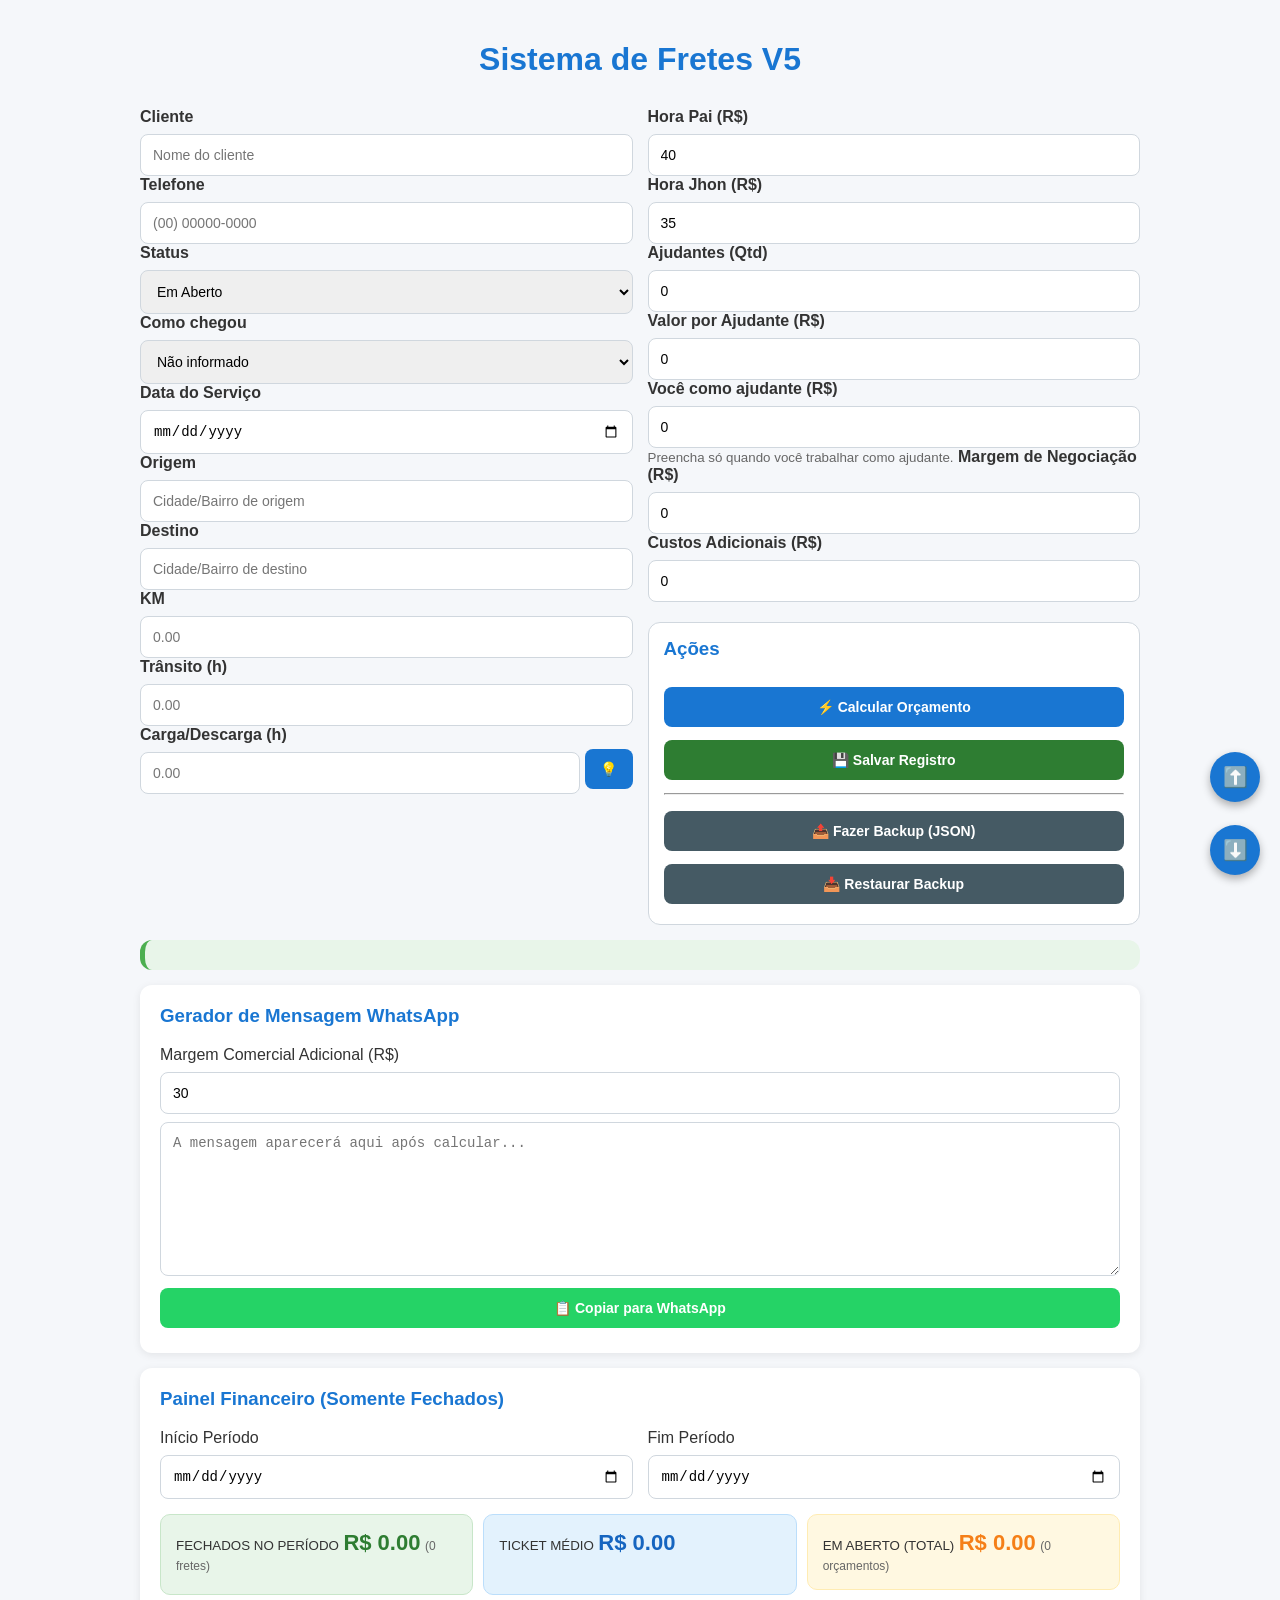
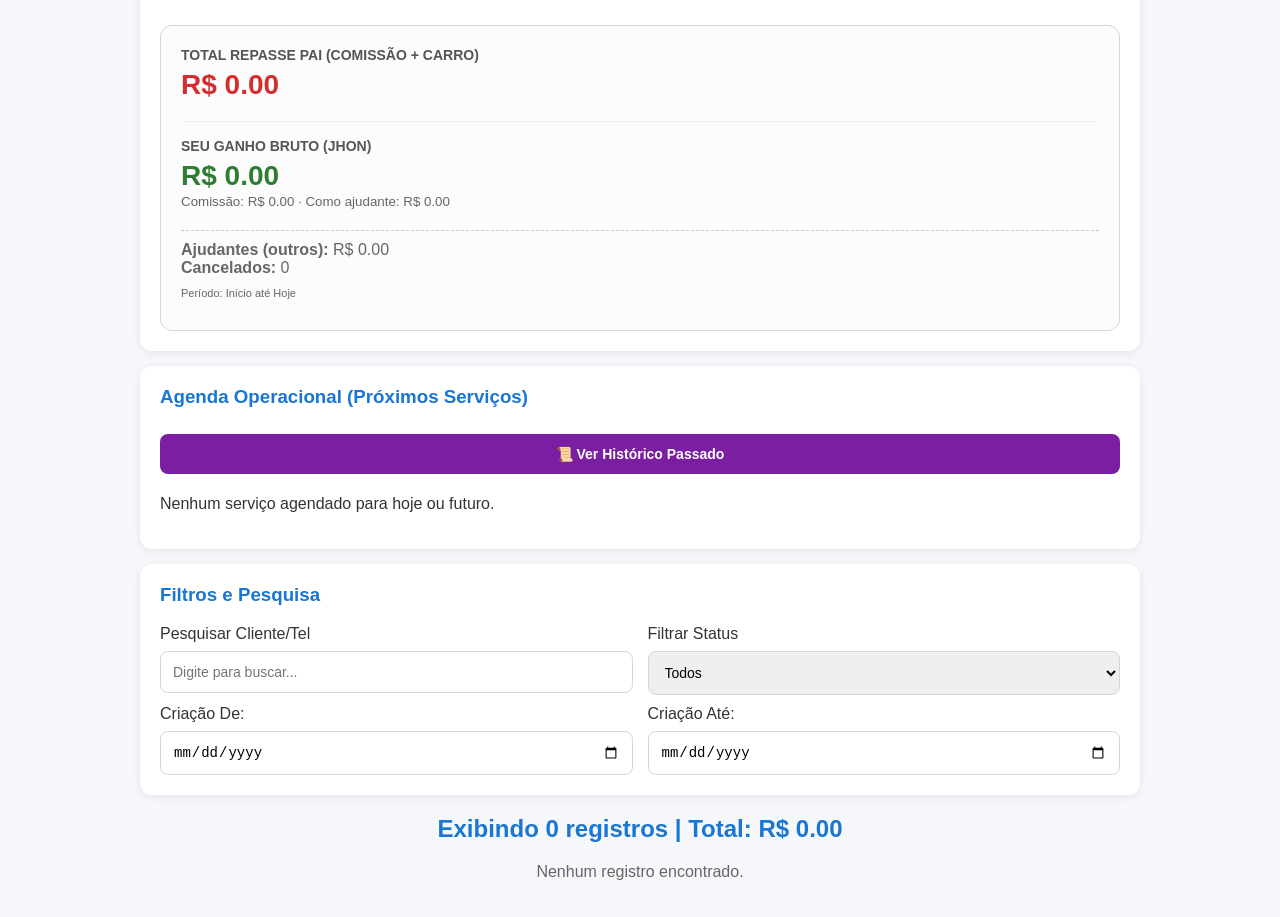
==== sistema.html @ 343722e4 "Sistema de fretes V5" ====
<!doctype html>
<html lang="pt-BR">
  <head>
    <meta charset="UTF-8" />
    <meta name="viewport" content="width=device-width, initial-scale=1.0" />
    <title>Sistema de Fretes V5</title>

    <style>
      body {
        font-family: Arial, sans-serif;
        max-width: 1000px;
        margin: auto;
        padding: 20px;
        background: #f5f7fa;
        color: #333;
      }
      input,
      select,
      button,
      textarea {
        width: 100%;
        padding: 12px;
        margin-top: 8px;
        box-sizing: border-box;
        border-radius: 8px;
        border: 1px solid #d0d7de;
        font-size: 14px;
      }
      .card {
        background: white;
        padding: 15px;
        border-radius: 12px;
        margin: 10px 0;
        box-shadow: 0 2px 6px rgba(0, 0, 0, 0.08);
      }
      .grid {
        display: grid;
        grid-template-columns: 1fr 1fr;
        gap: 15px;
      }
      .painel {
        background: white;
        padding: 20px;
        border-radius: 12px;
        margin: 15px 0;
        box-shadow: 0 2px 8px rgba(0, 0, 0, 0.08);
      }

      /* Ajuste para o Painel em Grid/Flex para ser responsivo */
      .painel-grid {
        display: flex;
        flex-wrap: wrap;
        gap: 10px;
      }
      .painel-item {
        flex: 1 1 200px;
        padding: 15px;
        border-radius: 10px;
        min-width: 150px;
      }

      button {
        background: #1976d2;
        color: white;
        border: none;
        font-weight: bold;
        cursor: pointer;
        transition: 0.2s;
        margin-bottom: 5px;
      }

      button:hover {
        background: #1565c0;
        transform: translateY(-1px);
      }

      h1 {
        text-align: center;
        color: #1976d2;
        margin-bottom: 30px;
      }

      h3 {
        margin-top: 0;
        color: #1976d2;
      }

      #resultado {
        background: #e8f5e9;
        padding: 15px;
        border-radius: 12px;
        margin-top: 15px;
        border-left: 5px solid #4caf50;
      }

      .btn-excluir {
        background: #d32f2f;
      }
      .btn-excluir:hover {
        background: #b71c1c;
      }

      @media (max-width: 700px) {
        .grid {
          grid-template-columns: 1fr;
        }
        body {
          padding: 10px;
        }
        .painel-item {
          flex: 1 1 100%;
        }
      }

      /* Remover setas de campos numéricos */
      input::-webkit-outer-spin-button,
      input::-webkit-inner-spin-button {
        -webkit-appearance: none;
        appearance: none; /* Adicione esta linha */
        margin: 0;
      }
      input[type='number'] {
        -moz-appearance: textfield;
        appearance: textfield; /* Adicione esta linha também */
      }

      /* Container dos Botões Flutuantes */
      .nav-flutuante {
        position: fixed;
        bottom: 20px;
        right: 20px;
        display: flex;
        flex-direction: column;
        gap: 10px;
        z-index: 1000;
      }
      .btn-nav {
        width: 50px;
        height: 50px;
        background-color: #1976d2;
        color: white;
        border-radius: 50%;
        display: flex;
        align-items: center;
        justify-content: center;
        box-shadow: 0 4px 8px rgba(0, 0, 0, 0.3);
        cursor: pointer;
        border: none;
        font-size: 20px;
      }
      .btn-nav:hover {
        background-color: #1565c0;
      }

      .assistente-carga {
        background: #fff3e0;
        padding: 15px;
        border-radius: 12px;
        margin-top: 10px;
        border: 1px solid #ffe0b2;
        display: none; /* Começa escondido */
      }
      .item-selecionado {
        display: flex;
        justify-content: space-between;
        background: white;
        padding: 5px 10px;
        border-radius: 5px;
        margin-bottom: 5px;
        font-size: 13px;
      }
    </style>
  </head>

  <body>
    <h1>Sistema de Fretes V5</h1>

    <div class="grid">
      <div>
        <label><b>Cliente</b></label>
        <input id="cliente" placeholder="Nome do cliente" />

        <label><b>Telefone</b></label>
        <input id="telefone" placeholder="(00) 00000-0000" />

        <label><b>Status</b></label>
        <select id="status">
          <option value="Em Aberto">Em Aberto</option>
          <option value="Fechado">Fechado</option>
          <option value="Perdido">Perdido</option>
          <option value="Cancelado">Cancelado</option>
          <option value="Compromisso">Compromisso (agenda, sem valor)</option>
        </select>

        <label><b>Como chegou</b></label>
        <select id="canal">
          <option value="">Não informado</option>
          <option value="Google">Google</option>
          <option value="WhatsApp">WhatsApp</option>
          <option value="Indicação">Indicação</option>
          <option value="Cliente antigo">Cliente antigo</option>
          <option value="Outro">Outro</option>
        </select>

        <label><b>Data do Serviço</b></label>
        <input type="date" id="dataServico" />

        <label><b>Origem</b></label>
        <input id="origem" placeholder="Cidade/Bairro de origem" />

        <label><b>Destino</b></label>
        <input id="destino" placeholder="Cidade/Bairro de destino" />

        <label><b>KM</b></label>
        <input type="number" id="km" step="0.01" placeholder="0.00" />

        <label><b>Trânsito (h)</b></label>
        <input type="number" id="transito" step="0.01" placeholder="0.00" />

        <label><b>Carga/Descarga (h)</b></label>
        <div style="display: flex; gap: 5px">
          <input type="number" id="carga" step="0.01" placeholder="0.00" />
          <button
            onclick="toggleAssistente()"
            style="width: 50px; margin-top: 5px"
            title="Assistente de Carga"
          >
            💡
          </button>
        </div>

        <div id="areaAssistente" class="assistente-carga">
          <small><b>Assistente de Carga</b></small>

          <select id="selItem" onchange="adicionarItemAssistente()">
            <option value="">+ Adicionar Item...</option>
          </select>

          <div style="margin-top: 5px">
            <button
              onclick="abrirCadastroItem()"
              style="
                font-size: 11px;
                background: #666;
                padding: 6px;
                width: auto;
              "
            >
              ➕ Cadastrar Novo Item
            </button>
          </div>

          <!-- FORMULÁRIO COM DICAS (PLACEHOLDERS) -->
          <div
            id="formNovoItem"
            style="
              display: none;
              margin-top: 10px;
              border: 1px dashed #666;
              padding: 10px;
              background: #fff;
            "
          >
            <input
              id="novoNome"
              placeholder="Ex: Geladeira, Cama..."
              style="font-size: 12px; height: 30px; margin-bottom: 5px"
            />
            <input
              id="novoTempo"
              type="number"
              placeholder="Minutos p/ carregar"
              style="font-size: 12px; height: 30px; margin-bottom: 5px"
            />

            <label><small>Logística de Viagem:</small></label>
            <select
              id="novoTipo"
              style="font-size: 12px; height: 30px; margin-bottom: 5px"
            >
              <option value="1">1 Viagem por Item (Itens Grandes)</option>
              <option value="2">2 Itens por Viagem (Ex: Caixas)</option>
              <option value="4">4 Itens por Viagem (Ex: Sacolas)</option>
            </select>
            <button
              onclick="salvarNovoItem()"
              style="background: #2e7d32; margin-top: 5px; padding: 5px"
            >
              💾 Salvar Item
            </button>
          </div>

          <div id="listaItensAssistente" style="margin: 10px 0"></div>

          <!-- CONFIGURAÇÃO DE ESCADA (COM SUPORTE A 1.5, 2.5, ETC) -->
          <div
            style="
              display: flex;
              gap: 10px;
              margin-top: 10px;
              border-top: 1px solid #ffe0b2;
              padding-top: 10px;
            "
          >
            <div style="flex: 1">
              <label><small>Lances</small></label>
              <input
                type="number"
                id="lancesEscada"
                value="0"
                oninput="calcularTempoAssistente()"
              />
            </div>
            <div style="flex: 1">
              <label><small>Min/Lance</small></label>
              <input
                type="number"
                id="minutosPorLance"
                step="0.1"
                value="1.7"
                oninput="calcularTempoAssistente()"
              />
            </div>
          </div>

          <div
            style="
              margin-top: 10px;
              font-weight: bold;
              font-size: 14px;
              color: #e65100;
            "
          >
            Total Estimado: <span id="tempoEstimadoAssistente">0</span> min
          </div>
        </div>
      </div>

      <div>
        <label><b>Hora Pai (R$)</b></label>
        <input type="number" id="horaPai" value="40" />

        <label><b>Hora Jhon (R$)</b></label>
        <input type="number" id="horaJhon" value="35" />

        <label><b>Ajudantes (Qtd)</b></label>
        <input type="number" id="ajudantes" value="0" />

        <label><b>Valor por Ajudante (R$)</b></label>
        <input type="number" id="valorAjudante" value="0" />

        <label><b>Você como ajudante (R$)</b></label>
        <input
          type="number"
          id="ajudanteJhon"
          value="0"
          placeholder="Quanto do valor de ajudantes fica com você"
        />
        <small style="color: #666"
          >Preencha só quando você trabalhar como ajudante.</small
        >

        <label><b>Margem de Negociação (R$)</b></label>
        <input type="number" id="margem" value="0" />

        <label><b>Custos Adicionais (R$)</b></label>
        <input type="number" id="custosAdicionais" value="0" />

        <div
          style="
            margin-top: 20px;
            padding: 15px;
            background: #fff;
            border-radius: 12px;
            border: 1px solid #d0d7de;
          "
        >
          <h3>Ações</h3>
          <button onclick="calcular()">⚡ Calcular Orçamento</button>
          <button onclick="salvar()" style="background: #2e7d32">
            💾 Salvar Registro
          </button>
          <hr />
          <button onclick="exportarBackup()" style="background: #455a64">
            📤 Fazer Backup (JSON)
          </button>
          <button
            onclick="document.getElementById('arquivoBackup').click()"
            style="background: #455a64"
          >
            📥 Restaurar Backup
          </button>
          <input
            type="file"
            id="arquivoBackup"
            accept=".json"
            onchange="restaurarBackup(event)"
            style="display: none"
          />
        </div>
      </div>
    </div>

    <div id="resultado"></div>

    <div class="painel">
      <h3>Gerador de Mensagem WhatsApp</h3>
      <label>Margem Comercial Adicional (R$)</label>
      <input type="number" id="margemMensagem" value="30" />

      <textarea
        id="mensagemWhatsapp"
        rows="8"
        placeholder="A mensagem aparecerá aqui após calcular..."
      ></textarea>
      <button onclick="copiarMensagem()" style="background: #25d366">
        📋 Copiar para WhatsApp
      </button>
    </div>

    <div class="painel">
      <h3>Painel Financeiro (Somente Fechados)</h3>
      <div class="grid" style="margin-bottom: 15px">
        <div>
          <label>Início Período</label>
          <input type="date" id="dataFinInicial" onchange="listar()" />
        </div>
        <div>
          <label>Fim Período</label>
          <input type="date" id="dataFinFinal" onchange="listar()" />
        </div>
      </div>
      <div id="painel"></div>
    </div>

    <div class="painel">
      <h3>Agenda Operacional (Próximos Serviços)</h3>
      <div style="display: flex; gap: 10px; margin-bottom: 10px">
        <button onclick="mostrarHistorico()" style="background: #7b1fa2">
          📜 Ver Histórico Passado
        </button>
        <button
          id="btnVoltarAgenda"
          onclick="listar()"
          style="display: none; background: #1976d2"
        >
          ⬅ Voltar para Agenda
        </button>
      </div>
      <div id="agenda"></div>
    </div>

    <div class="painel">
      <h3>Filtros e Pesquisa</h3>
      <div class="grid">
        <div>
          <label>Pesquisar Cliente/Tel</label>
          <input
            id="pesquisa"
            onkeyup="listar()"
            placeholder="Digite para buscar..."
          />
        </div>
        <div>
          <label>Filtrar Status</label>
          <select id="filtro" onchange="listar()">
            <option value="Todos">Todos</option>
            <option value="Em Aberto">Em Aberto</option>
            <option value="Fechado">Fechado</option>
            <option value="Perdido">Perdido</option>
            <option value="Cancelado">Cancelado</option>
            <option value="Compromisso">Compromisso</option>
          </select>
        </div>
      </div>
      <div class="grid" style="margin-top: 10px">
        <div>
          <label>Criação De:</label>
          <input type="date" id="dataInicial" onchange="listar()" />
        </div>
        <div>
          <label>Criação Até:</label>
          <input type="date" id="dataFinal" onchange="listar()" />
        </div>
      </div>
    </div>

    <h2 id="totalFiltrado" style="text-align: center; color: #1976d2">
      Total: R$ 0,00
    </h2>

    <div id="lista"></div>

    <script>
      let editando = null;
      let ultimo = {};

      const el = (id) => document.getElementById(id);

      // ===== ID FIXO E LEITURA DA LISTA =====
      // Cada registro ganha um código único que nunca muda.
      // Editar e excluir passam a usar esse código, e não a posição na lista.
      let contadorId = 0;
      function novoId() {
        contadorId++;
        return (
          'F' +
          Date.now().toString(36) +
          contadorId.toString(36) +
          Math.random().toString(36).slice(2, 5)
        );
      }

      function lerLista() {
        let lista = JSON.parse(localStorage.getItem('orcamentosV3') || '[]');
        let mudou = false;
        lista.forEach((o) => {
          if (!o.id) {
            o.id = novoId();
            mudou = true;
          }
        });
        if (mudou) localStorage.setItem('orcamentosV3', JSON.stringify(lista));
        return lista;
      }

      function num(v) {
        return parseFloat(v) || 0;
      }

      const CORES_STATUS = {
        Fechado: '#4caf50',
        Perdido: '#f44336',
        Cancelado: '#757575',
        Compromisso: '#7b1fa2',
        'Em Aberto': '#1976d2',
      };

      // ===== CÁLCULO =====
      function calcular() {
        let km = parseFloat(el('km').value) || 0;
        let trans = parseFloat(el('transito').value) || 0;
        let carg = parseFloat(el('carga').value) || 0;

        let pai = parseFloat(el('horaPai').value) || 0;
        let jhon = parseFloat(el('horaJhon').value) || 0;

        let aj = parseInt(el('ajudantes').value) || 0;
        let vAj = parseFloat(el('valorAjudante').value) || 0;

        let margemV = parseFloat(el('margem').value) || 0;

        let custosExtras = parseFloat(el('custosAdicionais').value) || 0;

        let tempoReal = trans + carg;
        let horaTotal = pai + jhon;
        let tempoMargem = horaTotal ? margemV / horaTotal : 0;
        let tempoOrc = tempoReal + tempoMargem;

        let custoCarro = km * 1.77;
        let partePai = tempoOrc * pai;
        let parteJhon = tempoOrc * jhon;
        let custoAjud = aj * vAj;

        let valor =
          custoCarro + partePai + parteJhon + custoAjud + custosExtras;

        ultimo = {
          valor,
          partePai,
          parteJhon,
          custoCarro,
          custoAjud,
          origem: el('origem').value,
          destino: el('destino').value,
          cliente: el('cliente').value,
          codigo: `${km.toFixed(0)}-${tempoOrc.toFixed(2)}`,
        };

        el('resultado').innerHTML = `
          <h3>Orçamento Gerado: ${ultimo.codigo}</h3>
          <p>Valor Final Sugerido: <b>R$ ${valor.toFixed(2)}</b></p>
          <div style="font-size: 0.9em; color: #666;">
            <span>Pai: R$ ${partePai.toFixed(2)}</span> | 
            <span>Jhon: R$ ${parteJhon.toFixed(2)}</span> | 
            <span>Ajudantes: R$ ${custoAjud.toFixed(2)}</span>
          </div>
        `;

        let margemMsg = parseFloat(el('margemMensagem').value) || 0;
        let valorCheio = valor + margemMsg;

        el('mensagemWhatsapp').value =
          `${ultimo.cliente}, agradeço pelo contato! 😊\n\n` +
          `📍 ${ultimo.origem || 'Origem'} → ${ultimo.destino || 'Destino'}\n\n` +
          `Orçamento: ${ultimo.codigo}\n\n` +
          `💰 O frete fica em R$ ${valorCheio.toFixed(2)}\n\n` +
          `*Consigo fazer por R$ ${valor.toFixed(2)} pra fecharmos hoje* 🤝\n\n` +
          `👉 Apenas transporte, sem carga e descarga.\n\n` +
          `Formas de pagamento:\n` +
          `PIX, crédito à vista ou parcelado por aproximação.(+ taxas)`;
      }

      // ===== SALVAR =====
      function salvar() {
        if (!el('cliente').value) {
          alert('Por favor, preencha pelo menos o nome do cliente.');
          return;
        }

        calcular();

        let lista = lerLista();
        let posicao =
          editando !== null ? lista.findIndex((o) => o.id === editando) : -1;

        let obj = {
          id: posicao >= 0 ? editando : novoId(),
          cliente: el('cliente').value || '',
          telefone: el('telefone').value || '',
          status: el('status').value || 'Em Aberto',
          canal: el('canal').value || '',
          origem: el('origem').value || '',
          destino: el('destino').value || '',
          dataServico: el('dataServico').value || '',
          dataCriacao:
            posicao >= 0
              ? lista[posicao].dataCriacao
              : new Date().toLocaleDateString('pt-BR'),
          ajudanteJhon: el('ajudanteJhon').value || '0',
          km: el('km').value,
          transito: el('transito').value,
          carga: el('carga').value,
          horaPai: el('horaPai').value,
          horaJhon: el('horaJhon').value,
          ajudantes: el('ajudantes').value,
          valorAjudante: el('valorAjudante').value,
          margem: el('margem').value,
          custosAdicionais: el('custosAdicionais').value,
          ...ultimo,
        };

        if (posicao >= 0) {
          lista[posicao] = obj;
        } else {
          lista.push(obj);
        }
        editando = null;

        localStorage.setItem('orcamentosV3', JSON.stringify(lista));
        listar();
        alert('Registro salvo com sucesso!');

        // Limpar campos após salvar (opcional)
        // el('cliente').value = '';
        // el('telefone').value = '';
      }

      // ===== LISTAR (ORGANIZADA EM ETAPAS) =====
      function listar() {
        let listaDados = lerLista();
        el('btnVoltarAgenda').style.display = 'none';

        // 1. Variáveis de Controle e Filtros
        let filtroStatus = el('filtro').value;
        let busca = el('pesquisa').value.toLowerCase();
        let dataIni = el('dataInicial').value;
        let dataFim = el('dataFinal').value;
        let dataFinInicial = el('dataFinInicial')?.value || '';
        let dataFinFinal = el('dataFinFinal')?.value || '';

        // 2. Acumuladores
        let htmlLista = '';
        let totalGeralFiltrado = 0;

        // Financeiro (Somente Fechados no Período)
        let fechadosTotal = 0;
        let quantidadeFretes = 0;
        let abertosTotal = 0;
        let perdidosTotal = 0;
        let comissaoPai = 0;
        let comissaoJhon = 0;
        let custoAjudantes = 0;
        let custoCarroTotal = 0;
        let ajudanteJhonTotal = 0;
        let canceladosQtd = 0;

        let servicosAgenda = [];

        // 3. Processamento Principal (Loop Único para Eficiência)
        listaDados.forEach((o, i) => {
          // Filtros da Lista Principal
          let atendeFiltro = true;
          if (filtroStatus !== 'Todos' && o.status !== filtroStatus)
            atendeFiltro = false;

          if (dataIni && o.dataCriacao) {
            let p = o.dataCriacao.split('/');
            let d = `${p[2]}-${p[1]}-${p[0]}`;
            if (d < dataIni) atendeFiltro = false;
          }
          if (dataFim && o.dataCriacao) {
            let p = o.dataCriacao.split('/');
            let d = `${p[2]}-${p[1]}-${p[0]}`;
            if (d > dataFim) atendeFiltro = false;
          }
          if (
            busca &&
            !o.cliente.toLowerCase().includes(busca) &&
            !o.telefone.toLowerCase().includes(busca)
          )
            atendeFiltro = false;

          if (atendeFiltro) {
            if (o.status !== 'Compromisso') totalGeralFiltrado += num(o.valor);
            htmlLista += `
              <div class="card">
                <div style="display:flex;justify-content:space-between;align-items:center;">
                  <div>
                    <b style="font-size:18px;">${o.cliente}</b><br>
                    <small>${o.telefone || ''}${o.canal ? ' · ' + o.canal : ''}</small>
                  </div>
                  <div style="background:${CORES_STATUS[o.status] || '#1976d2'}; color:white; padding:6px 12px; border-radius:20px; font-size:12px; font-weight:bold;">
                    ${o.status}
                  </div>
                </div>
                <hr style="border: 0; border-top: 1px solid #eee; margin: 10px 0;">
                ${o.status === 'Compromisso' ? '' : `📍 ${o.origem || '-'} <br> ➡️ ${o.destino || '-'} <br>`}
                <div style="margin-top:10px;">
                  ${o.status === 'Compromisso' ? '🗓️' : `💰 <b>R$ ${num(o.valor).toFixed(2)}</b> |`} 📅 ${o.dataServico ? o.dataServico.split('-').reverse().join('/') : o.dataCriacao}
                </div>
                <div style="display:flex; gap:10px; margin-top:15px;">
                  <button onclick="editar('${o.id}')" style="flex:1;">Editar</button>
                  <button onclick="excluirO('${o.id}')" class="btn-excluir" style="flex:1;">Excluir</button>
                </div>
              </div>
            `;
          }

          // Compromissos: só agenda, fora do financeiro
          if (o.status === 'Compromisso') {
            if (o.dataServico) servicosAgenda.push(o);
            return;
          }

          if (o.status === 'Cancelado') {
            canceladosQtd++;
            return;
          }

          // Cálculos Financeiros (Somente Fechados)
          if (o.status === 'Fechado') {
            // Para Agenda (Todos os futuros)
            if (o.dataServico) servicosAgenda.push(o);

            // Para o Painel Financeiro (Filtro de Data Específico)
            let dentroDoPeriodo = true;
            if (dataFinInicial && o.dataServico < dataFinInicial)
              dentroDoPeriodo = false;
            if (dataFinFinal && o.dataServico > dataFinFinal)
              dentroDoPeriodo = false;

            if (dentroDoPeriodo) {
              fechadosTotal += o.valor || 0;
              quantidadeFretes++;
              comissaoPai += o.partePai || 0;
              comissaoJhon += o.parteJhon || 0;
              custoAjudantes += o.custoAjud || 0;
              custoCarroTotal += o.custoCarro || 0;
              ajudanteJhonTotal += num(o.ajudanteJhon);
            }
          } else if (o.status === 'Em Aberto') {
            abertosTotal += o.valor || 0;
          } else if (o.status === 'Perdido') {
            perdidosTotal += o.valor || 0;
          }
        });

        // 4. Cálculos Extras (Ticket Médio)
        let ticketMedio =
          quantidadeFretes > 0 ? fechadosTotal / quantidadeFretes : 0;

        // 5. Montar HTML da Agenda
        servicosAgenda.sort((a, b) =>
          a.dataServico.localeCompare(b.dataServico),
        );
        let agendaHtml = '';
        let dataAtual = '';
        const hoje = new Date().toISOString().split('T')[0];

        servicosAgenda.forEach((o) => {
          if (o.dataServico < hoje) return;
          if (o.dataServico !== dataAtual) {
            dataAtual = o.dataServico;
            // Conta quantos serviços tem para esta data específica
            let qtdData = servicosAgenda.filter(
              (s) => s.dataServico === o.dataServico,
            ).length;

            agendaHtml += `<h4 style="margin-top:15px; border-bottom: 2px solid #1976d2; display: inline-block;">
              📅 ${o.dataServico.split('-').reverse().join('/')} 
              <span style="font-size:14px; font-weight:normal; color:#666;">(${qtdData} ${qtdData > 1 ? 'serviços' : 'serviço'})</span>
            </h4>`;
          }

          if (o.status === 'Compromisso') {
            agendaHtml += `
            <div class="card" style="border-left: 4px solid #7b1fa2; background:#f3e5f5;">
              🗓️ <b>${o.cliente}</b>
            </div>
          `;
          } else {
            agendaHtml += `
            <div class="card" style="border-left: 4px solid #1976d2;">
              <b>${o.cliente}</b> | ${o.origem || '-'} ➡️ ${o.destino || '-'} | <b>R$ ${num(o.valor).toFixed(2)}</b>
            </div>
          `;
          }
        });

        // 6. Renderizar na Tela
        el('lista').innerHTML =
          htmlLista ||
          '<p style="text-align:center; color:#666;">Nenhum registro encontrado.</p>';
        // Conta quantos itens estão no HTML da lista (contando as ocorrências da classe "card")
        let qtdFiltrados = (htmlLista.match(/class="card"/g) || []).length;

        el('totalFiltrado').innerHTML =
          `Exibindo ${qtdFiltrados} registros | Total: R$ ${totalGeralFiltrado.toFixed(2)}`;

        el('agenda').innerHTML =
          agendaHtml || '<p>Nenhum serviço agendado para hoje ou futuro.</p>';

        // Painel Financeiro
        el('painel').innerHTML = `
          <div class="painel-grid">
            <div class="painel-item" style="background:#e8f5e9; border: 1px solid #c8e6c9; margin-bottom: 10px; padding: 15px; border-radius: 10px;">
              <small>FECHADOS NO PERÍODO</small>  

              <b style="font-size:22px; color:#2e7d32;">R$ ${fechadosTotal.toFixed(2)}</b> 
              <span style="font-size:12px; color:#666;">(${quantidadeFretes} fretes)</span>
            </div>
            <div class="painel-item" style="background:#e3f2fd; border: 1px solid #bbdefb; margin-bottom: 10px; padding: 15px; border-radius: 10px;">
              <small>TICKET MÉDIO</small>  

              <b style="font-size:22px; color:#1565c0;">R$ ${ticketMedio.toFixed(2)}</b>
            </div>
                        <div class="painel-item" style="background:#fff8e1; border: 1px solid #ffecb3; margin-bottom: 15px; padding: 15px; border-radius: 10px;">
              <small>EM ABERTO (TOTAL)</small>  

              <b style="font-size:22px; color:#f57f17;">R$ ${abertosTotal.toFixed(2)}</b>
              <span style="font-size:12px; color:#666;">(${listaDados.filter((o) => o.status === 'Em Aberto').length} orçamentos)</span>
            </div>

          </div>
          
          <div style="margin-top:20px; padding:20px; border: 1px solid #d0d7de; border-radius: 12px; background: #fcfcfc;">
            <div style="margin-bottom: 20px;">
                <span style="color: #555; font-size: 14px; font-weight: bold; text-transform: uppercase;">Total Repasse Pai (Comissão + Carro)</span>  

                <b style="color: #d32f2f; font-size: 28px; display: block; margin-top: 5px;">R$ ${(comissaoPai + custoCarroTotal).toFixed(2)}</b>
            </div>

            <div style="margin-bottom: 20px; padding-top: 15px; border-top: 1px solid #eee;">
                <span style="color: #555; font-size: 14px; font-weight: bold; text-transform: uppercase;">Seu Ganho Bruto (Jhon)</span>

                <b style="color: #2e7d32; font-size: 28px; display: block; margin-top: 5px;">R$ ${(comissaoJhon + ajudanteJhonTotal).toFixed(2)}</b>
                <small style="color:#666;">Comissão: R$ ${comissaoJhon.toFixed(2)} · Como ajudante: R$ ${ajudanteJhonTotal.toFixed(2)}</small>
            </div>

            <div style="padding-top: 10px; border-top: 1px dashed #ccc; color: #666;">
                <b>Ajudantes (outros):</b> R$ ${(custoAjudantes - ajudanteJhonTotal).toFixed(2)}
                <br><b>Cancelados:</b> ${canceladosQtd}
                <p style="font-size:11px; margin-top:10px;">
                  Período: ${dataFinInicial || 'Início'} até ${dataFinFinal || 'Hoje'}
                </p>
            </div>
          </div>
        `;
      }

      // ===== EDITAR =====
      function editar(id) {
        let lista = lerLista();
        let o = lista.find((x) => x.id === id);
        if (!o) {
          alert('Registro não encontrado. Atualize a página.');
          return;
        }

        el('cliente').value = o.cliente;
        el('telefone').value = o.telefone || '';
        el('status').value = o.status;
        el('canal').value = o.canal || '';
        el('ajudanteJhon').value = o.ajudanteJhon || 0;
        el('custosAdicionais').value = o.custosAdicionais || 0;
        el('origem').value = o.origem || '';
        el('destino').value = o.destino || '';
        el('dataServico').value = o.dataServico || '';
        el('km').value = o.km;
        el('transito').value = o.transito;
        el('carga').value = o.carga;
        el('horaPai').value = o.horaPai;
        el('horaJhon').value = o.horaJhon;
        el('ajudantes').value = o.ajudantes;
        el('valorAjudante').value = o.valorAjudante || o.horaAjudante || 0;
        el('margem').value = o.margem;

        editando = id;
        calcular();
        window.scrollTo({ top: 0, behavior: 'smooth' });
      }

      // ===== EXCLUIR =====
      function excluirO(id) {
        if (!confirm('Tem certeza que deseja excluir este registro?')) return;
        let lista = lerLista().filter((o) => o.id !== id);
        localStorage.setItem('orcamentosV3', JSON.stringify(lista));
        if (editando === id) editando = null;
        listar();
      }

      function copiarMensagem() {
        let texto = el('mensagemWhatsapp').value;
        if (!texto) {
          alert('Calcule um orçamento primeiro!');
          return;
        }
        navigator.clipboard
          .writeText(texto)
          .then(() => {
            alert('Mensagem copiada para a área de transferência!');
          })
          .catch(() => {
            alert('Erro ao copiar mensagem.');
          });
      }

      function exportarBackup() {
        let orcamentos = JSON.parse(
          localStorage.getItem('orcamentosV3') || '[]',
        );
        let itens = JSON.parse(localStorage.getItem('dbItensFretes') || '{}');

        // Criamos um objeto único com tudo dentro
        let backupCompleto = {
          dataBackup: new Date().toISOString(),
          orcamentos: orcamentos,
          itens: itens,
        };

        let blob = new Blob([JSON.stringify(backupCompleto)], {
          type: 'application/json',
        });
        let link = document.createElement('a');
        let data = new Date();

        let nome =
          'backup-total-fretes-' + data.toISOString().split('T')[0] + '.json';

        link.href = URL.createObjectURL(blob);
        link.download = nome;
        link.click();
        URL.revokeObjectURL(link.href);
      }

      function restaurarBackup(event) {
        let arquivo = event.target.files[0];
        if (!arquivo) return;

        let leitor = new FileReader();
        leitor.onload = function (e) {
          try {
            let dados = JSON.parse(e.target.result);

            if (
              !confirm(
                'Atenção: Isso substituirá todos os orçamentos e itens atuais. Continuar?',
              )
            )
              return;

            // Lógica Inteligente: Verifica se é o novo formato ou o antigo
            if (dados.orcamentos && Array.isArray(dados.orcamentos)) {
              // NOVO FORMATO (Unificado)
              localStorage.setItem(
                'orcamentosV3',
                JSON.stringify(dados.orcamentos),
              );

              if (dados.itens && Object.keys(dados.itens).length > 0) {
                localStorage.setItem(
                  'dbItensFretes',
                  JSON.stringify(dados.itens),
                );
                dbItens = dados.itens; // Atualiza a lista na memória
              }
            } else if (Array.isArray(dados)) {
              // FORMATO ANTIGO (Apenas orçamentos)
              localStorage.setItem('orcamentosV3', JSON.stringify(dados));
              alert(
                'Backup antigo detectado. Orçamentos restaurados, mas a lista de itens permaneceu a mesma.',
              );
            } else {
              throw new Error('Formato inválido');
            }

            // Atualiza tudo na tela
            listar();
            if (typeof atualizarSelectItens === 'function')
              atualizarSelectItens();

            alert('Backup TOTAL restaurado com sucesso!');
          } catch (err) {
            alert('Erro: O arquivo de backup é inválido ou está corrompido.');
          }
        };
        leitor.readAsText(arquivo);
      }

      function mostrarHistorico() {
        let lista = lerLista();
        let hoje = new Date().toISOString().split('T')[0];
        let dataIni = el('dataFinInicial')?.value || '';
        let dataFim = el('dataFinFinal')?.value || '';

        let historico = lista.filter((o) => {
          if (o.status !== 'Fechado' || !o.dataServico || o.dataServico >= hoje)
            return false;
          if (dataIni && o.dataServico < dataIni) return false;
          if (dataFim && o.dataServico > dataFim) return false;
          return true;
        });

        historico.sort((a, b) => b.dataServico.localeCompare(a.dataServico));
        let totalHist = historico.reduce((sum, o) => sum + num(o.valor), 0);

        let html = `
          <div style="background:#f0f0f0; padding:15px; border-radius:10px; margin-bottom:15px;">
            <h4>📜 Histórico de Serviços Concluídos</h4>
            <p>Qtd: ${historico.length} | Total: <b>R$ ${totalHist.toFixed(2)}</b></p>
          </div>
        `;

        if (historico.length === 0) {
          html += '<p>Nenhum serviço passado encontrado no período.</p>';
        } else {
          historico.forEach((o) => {
            html += `
              <div class="card" style="border-left: 4px solid #7b1fa2;">
                <b>${o.cliente}</b> | ${o.dataServico.split('-').reverse().join('/')} | <b>R$ ${num(o.valor).toFixed(2)}</b><br>
                <small>${o.origem} ➡️ ${o.destino}</small>
              </div>
            `;
          });
        }

        el('agenda').innerHTML = html;
        el('btnVoltarAgenda').style.display = 'block';
      }

      // Dados base (Tempo em minutos para térreo)
      // Carrega itens do banco ou usa os padrões se estiver vazio
      let dbItens = JSON.parse(localStorage.getItem('dbItensFretes') || '{}');

      if (Object.keys(dbItens).length === 0) {
        dbItens = {
          geladeira: { nome: 'Geladeira', tempo: 10, viagens: 1 },
          sofa: { nome: 'Sofá', tempo: 15, viagens: 1 },
          caixas: { nome: 'Caixas', tempo: 5, divisor: 2 },
          sacolas: { nome: 'Sacolas', tempo: 5, divisor: 4 },
          unitario: { nome: 'Item Avulso', tempo: 5, viagens: 1 },
        };
        localStorage.setItem('dbItensFretes', JSON.stringify(dbItens));
      }

      function atualizarSelectItens() {
        let html = '<option value="">+ Adicionar Item...</option>';
        for (let id in dbItens) {
          html += `<option value="${id}">${dbItens[id].nome} (${dbItens[id].tempo} min)</option>`;
        }
        el('selItem').innerHTML = html;
      }

      // Chama a função para popular o select assim que o código rodar
      atualizarSelectItens();

      let itensNoOrcamento = [];

      function toggleAssistente() {
        const area = el('areaAssistente');
        area.style.display = area.style.display === 'block' ? 'none' : 'block';
      }

      function adicionarItemAssistente() {
        const id = el('selItem').value;
        if (!id) return;
        itensNoOrcamento.push(id);
        el('selItem').value = '';
        renderizarItensAssistente();
      }

      function renderizarItensAssistente() {
        let html = '';
        itensNoOrcamento.forEach((id, index) => {
          const item = dbItens[id];
          if (!item) return;
          html += `<div class="item-selecionado" style="display: flex; align-items: center; gap: 5px; margin-bottom: 8px; background: #fff; padding: 8px; border-radius: 8px; border: 1px solid #ddd;">
            <span style="flex: 1;"><b>${item.nome}</b></span>
            <button onclick="preencherEdicaoItem('${id}')" style="width: 35px; padding: 5px; background: #fb8c00; margin: 0; font-size: 14px; border:none; border-radius:4px; color:white;">✏️</button>
            <button onclick="excluirItemCadastrado('${id}')" style="width: 35px; padding: 5px; background: #d32f2f; margin: 0; font-size: 14px; border:none; border-radius:4px; color:white;">✖</button>
            <button onclick="removerItemAssistente(${index})" style="width: 35px; padding: 5px; background: #666; margin: 0; font-size: 14px; border:none; border-radius:4px; color:white;" title="Remover do orçamento">🗑️</button>
          </div>`;
        });
        el('listaItensAssistente').innerHTML = html;
        calcularTempoAssistente();
      }

      function removerItemAssistente(index) {
        itensNoOrcamento.splice(index, 1);
        renderizarItensAssistente();
      }

      function abrirCadastroItem() {
        const form = el('formNovoItem');
        form.style.display = form.style.display === 'block' ? 'none' : 'block';
      }

      function preencherEdicaoItem(id) {
        const item = dbItens[id];
        el('novoNome').value = item.nome;
        el('novoTempo').value = item.tempo;
        el('novoTipo').value = item.divisor || 1;
        el('formNovoItem').style.display = 'block';
        // Removido o scroll automático para não pular a tela
      }

      function excluirItemCadastrado(id) {
        if (
          confirm(`Excluir "${dbItens[id].nome}" permanentemente do sistema?`)
        ) {
          delete dbItens[id];
          localStorage.setItem('dbItensFretes', JSON.stringify(dbItens));
          atualizarSelectItens();
          renderizarItensAssistente();
        }
      }

      function calcularTempoAssistente() {
        let tempoTotalMin = 0;
        let totalViagens = 0;
        let contagem = {};

        itensNoOrcamento.forEach(
          (id) => (contagem[id] = (contagem[id] || 0) + 1),
        );

        for (let id in contagem) {
          const item = dbItens[id];
          if (!item) continue;
          let viagensDoItem = item.divisor
            ? Math.ceil(contagem[id] / item.divisor)
            : contagem[id];
          tempoTotalMin += viagensDoItem * item.tempo;
          totalViagens += viagensDoItem;
        }

        // CÁLCULO DA ESCADA COM MULTIPLICADOR MANUAL
        // Agora usando parseFloat para aceitar números decimais (ex: 1.5)
        const lances = parseFloat(el('lancesEscada').value) || 0;
        const minPorLance = parseFloat(el('minutosPorLance').value) || 0;
        tempoTotalMin += totalViagens * lances * minPorLance;

        el('tempoEstimadoAssistente').innerText = tempoTotalMin;
        el('carga').value = (tempoTotalMin / 60).toFixed(2);
        if (typeof calcular === 'function') calcular();
      }

      // --- GERENCIAMENTO DINÂMICO DE ITENS ---
      function abrirCadastroItem() {
        const form = el('formNovoItem');
        form.style.display = form.style.display === 'block' ? 'none' : 'block';
      }

      function salvarNovoItem() {
        const nome = el('novoNome').value;
        const tempo = parseInt(el('novoTempo').value);
        const div = parseInt(el('novoTipo').value);

        if (!nome || !tempo) return alert('Preencha nome e tempo!');

        const id = nome.toLowerCase().trim().replace(/\s+/g, '_');

        // Carrega o banco atual antes de salvar
        let dbAtual = JSON.parse(localStorage.getItem('dbItensFretes') || '{}');

        dbAtual[id] = {
          nome: nome,
          tempo: tempo,
          divisor: div > 1 ? div : null,
          viagens: div === 1 ? 1 : null,
        };

        localStorage.setItem('dbItensFretes', JSON.stringify(dbAtual));
        dbItens = dbAtual; // Atualiza a variável global

        atualizarSelectItens();
        abrirCadastroItem();
        el('novoNome').value = '';
        el('novoTempo').value = '';
        alert('Item cadastrado com sucesso!');
      }

      function preencherEdicaoPeloMenu() {
        const id = el('selItem').value;
        if (!id) return alert('Selecione um item no menu acima primeiro!');
        const item = dbItens[id];
        el('novoNome').value = item.nome;
        el('novoTempo').value = item.tempo;
        el('novoTipo').value = item.divisor || 1;
        el('formNovoItem').style.display = 'block';
      }

      function excluirPeloMenu() {
        const id = el('selItem').value;
        if (!id) return alert('Selecione um item no menu acima primeiro!');
        if (confirm(`Excluir "${dbItens[id].nome}" permanentemente?`)) {
          delete dbItens[id];
          localStorage.setItem('dbItensFretes', JSON.stringify(dbItens));
          atualizarSelectItens();
        }
      }

      // Ajuste na função de adicionar para não dar erro ao gerenciar
      const originalAdicionar = adicionarItemAssistente;
      adicionarItemAssistente = function () {
        const id = el('selItem').value;
        if (!id) return;
        // Se o formulário de edição estiver aberto, não adiciona ao orçamento
        if (el('formNovoItem').style.display === 'block') return;
        originalAdicionar();
      };

      // ---------------------------------------

      // Bloquear alteração de valor no scroll do mouse
      document.addEventListener('wheel', function (event) {
        if (document.activeElement.type === 'number') {
          document.activeElement.blur();
        }
      });

      // Inicialização
      listar();
    </script>

    <!-- Botões de Navegação Flutuante -->
    <div class="nav-flutuante">
      <button
        class="btn-nav"
        onclick="window.scrollTo({ top: 0, behavior: 'smooth' })"
        title="Ir para o topo"
      >
        ⬆️
      </button>
      <button
        class="btn-nav"
        onclick="
          window.scrollTo({
            top: document.body.scrollHeight,
            behavior: 'smooth',
          })
        "
        title="Ir para o final"
      >
        ⬇️
      </button>
    </div>
  </body>
</html>
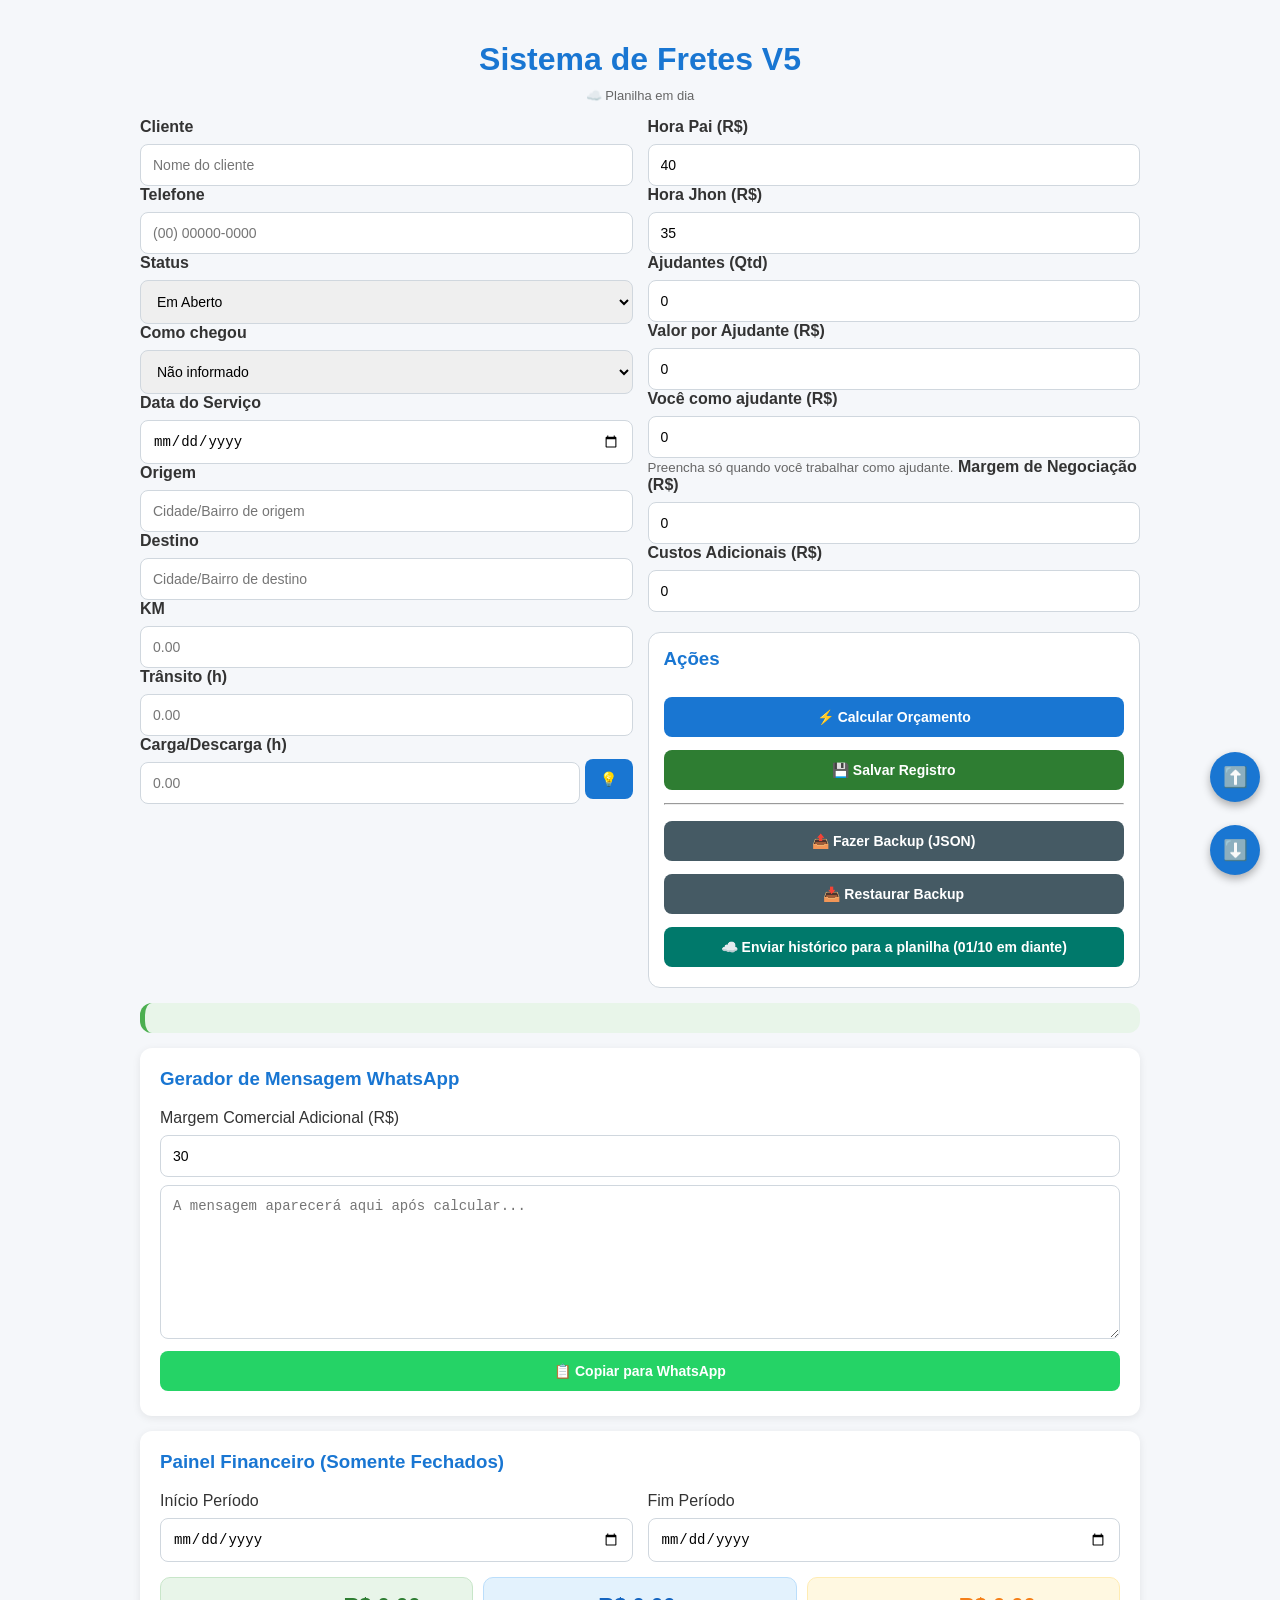
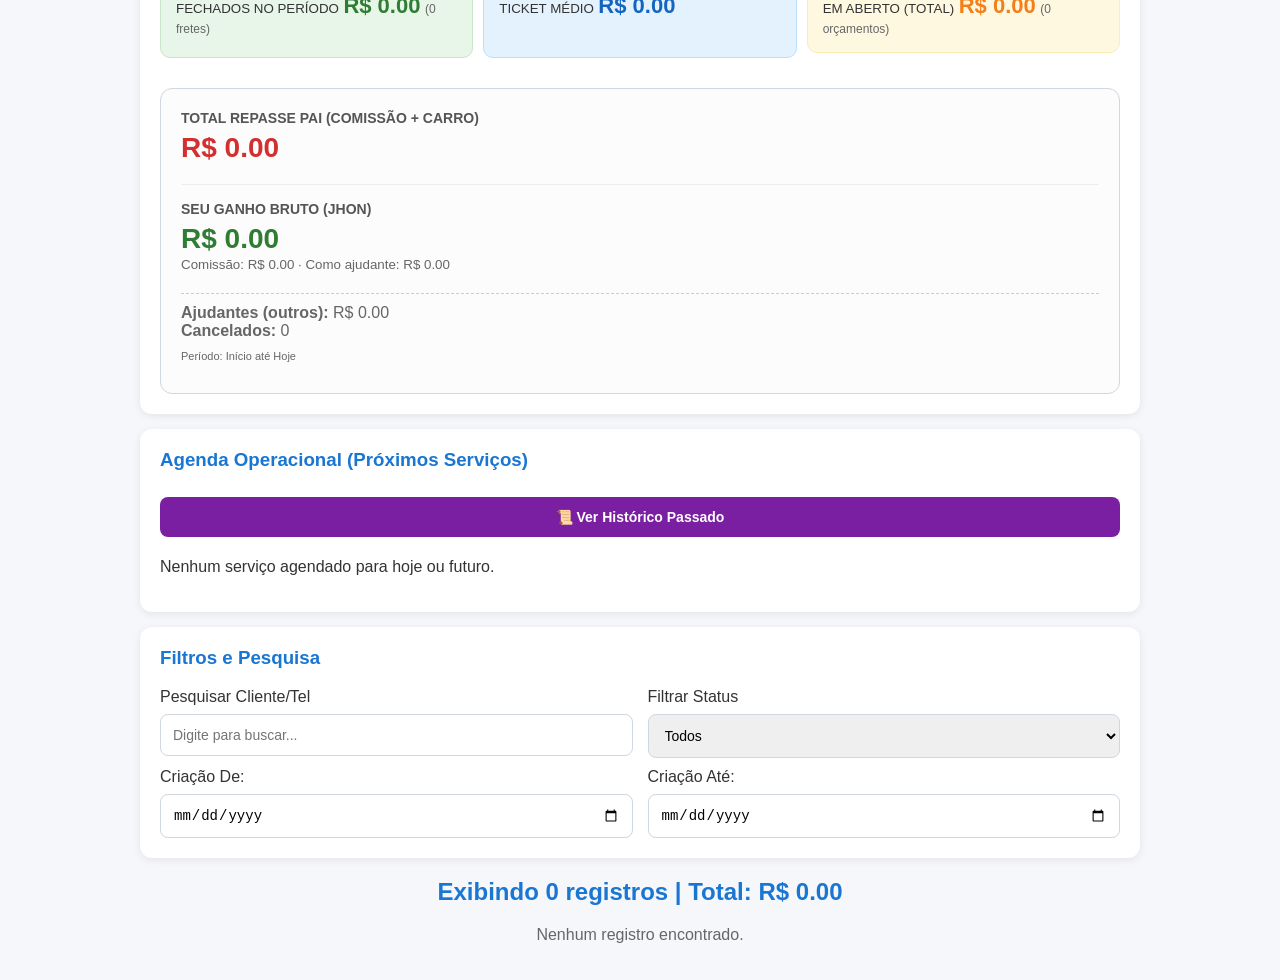
==== commit a91c8b1f: "Sistema envia fretes para a planilha" ====
--- a/sistema.html
+++ b/sistema.html
@@ -174,6 +174,7 @@
 
   <body>
     <h1>Sistema de Fretes V5</h1>
+    <div id="avisoFila" style="text-align: center; margin: -20px 0 15px; font-size: 13px; color: #666"></div>
 
     <div class="grid">
       <div>
@@ -389,6 +390,9 @@
             style="background: #455a64"
           >
             📥 Restaurar Backup
+          </button>
+          <button onclick="enviarHistorico()" style="background: #00796b">
+            ☁️ Enviar histórico para a planilha (01/10 em diante)
           </button>
           <input
             type="file"
@@ -649,6 +653,7 @@
 
         localStorage.setItem('orcamentosV3', JSON.stringify(lista));
         listar();
+        enfileirar([obj]);
         alert('Registro salvo com sucesso!');
 
         // Limpar campos após salvar (opcional)
@@ -914,8 +919,12 @@
       // ===== EXCLUIR =====
       function excluirO(id) {
         if (!confirm('Tem certeza que deseja excluir este registro?')) return;
-        let lista = lerLista().filter((o) => o.id !== id);
+        let todos = lerLista();
+        let removido = todos.find((o) => o.id === id);
+        let lista = todos.filter((o) => o.id !== id);
         localStorage.setItem('orcamentosV3', JSON.stringify(lista));
+        // na planilha a linha não é apagada: fica marcada como Excluído
+        if (removido) enfileirar([{ ...removido, status: 'Excluído' }]);
         if (editando === id) editando = null;
         listar();
       }
@@ -1250,8 +1259,102 @@
         }
       });
 
+      // ===== ENVIO PARA A PLANILHA (aba Registro) =====
+      // Cada frete salvo entra numa fila guardada no celular.
+      // A fila é enviada ao Apps Script; só sai da fila o que a planilha confirmou.
+      // Sem internet, fica esperando e é enviada na próxima abertura ou quando o sinal volta.
+      const URL_APPS_SCRIPT =
+        'https://script.google.com/macros/s/AKfycbwrESYmjJmgWtnxG1y73X2Bah-oMSmjSkidjrPlRrw_Hg1_O8J-cbaP-9XU8FfB86gy/exec';
+      const CHAVE_FILA = 'filaPlanilha';
+      let enviandoFila = false;
+
+      function lerFila() {
+        try {
+          return JSON.parse(localStorage.getItem(CHAVE_FILA) || '[]');
+        } catch (e) {
+          return [];
+        }
+      }
+
+      function salvarFila(fila) {
+        localStorage.setItem(CHAVE_FILA, JSON.stringify(fila));
+      }
+
+      function enfileirar(registros) {
+        let fila = lerFila();
+        registros.forEach((r) => {
+          // se o mesmo frete já estava na fila, fica só a versão mais nova
+          fila = fila.filter((x) => x.id !== r.id);
+          fila.push({ ...r, _versao: Date.now() + Math.random() });
+        });
+        salvarFila(fila);
+        enviarFila();
+      }
+
+      function atualizarAvisoFila(erro) {
+        const qtd = lerFila().length;
+        const aviso = el('avisoFila');
+        if (!aviso) return;
+        if (qtd === 0) {
+          aviso.innerHTML = '☁️ Planilha em dia';
+        } else {
+          aviso.innerHTML =
+            `☁️ ${qtd} ${qtd === 1 ? 'pendente' : 'pendentes'}` +
+            (enviandoFila ? ' · enviando...' : erro ? ' · sem conexão' : '') +
+            (enviandoFila
+              ? ''
+              : ' · <a href="#" onclick="enviarFila();return false;">tentar agora</a>');
+        }
+      }
+
+      async function enviarFila() {
+        if (enviandoFila) return;
+        enviandoFila = true;
+        atualizarAvisoFila();
+        let erro = false;
+        try {
+          while (lerFila().length > 0) {
+            const lote = lerFila().slice(0, 40);
+            const resp = await fetch(URL_APPS_SCRIPT, {
+              method: 'POST',
+              body: JSON.stringify({ tipo: 'registro', registros: lote }),
+            });
+            const resultado = await resp.json();
+            if (!resultado.success) throw new Error(resultado.message);
+            // tira da fila só o que foi enviado (se editou de novo no meio, a versão nova fica)
+            const enviados = new Set(lote.map((r) => r.id + '|' + r._versao));
+            salvarFila(lerFila().filter((r) => !enviados.has(r.id + '|' + r._versao)));
+          }
+        } catch (e) {
+          erro = true;
+          console.error('Envio para a planilha falhou:', e);
+        } finally {
+          enviandoFila = false;
+          atualizarAvisoFila(erro);
+        }
+      }
+
+      function enviarHistorico() {
+        const lista = lerLista().filter((o) => {
+          if (o.dataServico && o.dataServico >= '2026-10-01') return true;
+          const p = (o.dataCriacao || '').split('/');
+          return p.length === 3 && `${p[2]}-${p[1]}-${p[0]}` >= '2026-10-01';
+        });
+        if (
+          !confirm(
+            `Enviar ${lista.length} registros (de 01/10/2026 em diante) para a planilha? ` +
+              'Pode repetir sem medo: registros já enviados são atualizados, não duplicados.',
+          )
+        )
+          return;
+        enfileirar(lista);
+      }
+
+      window.addEventListener('online', enviarFila);
+
       // Inicialização
       listar();
+      enviarFila();
     </script>
 
     <!-- Botões de Navegação Flutuante -->
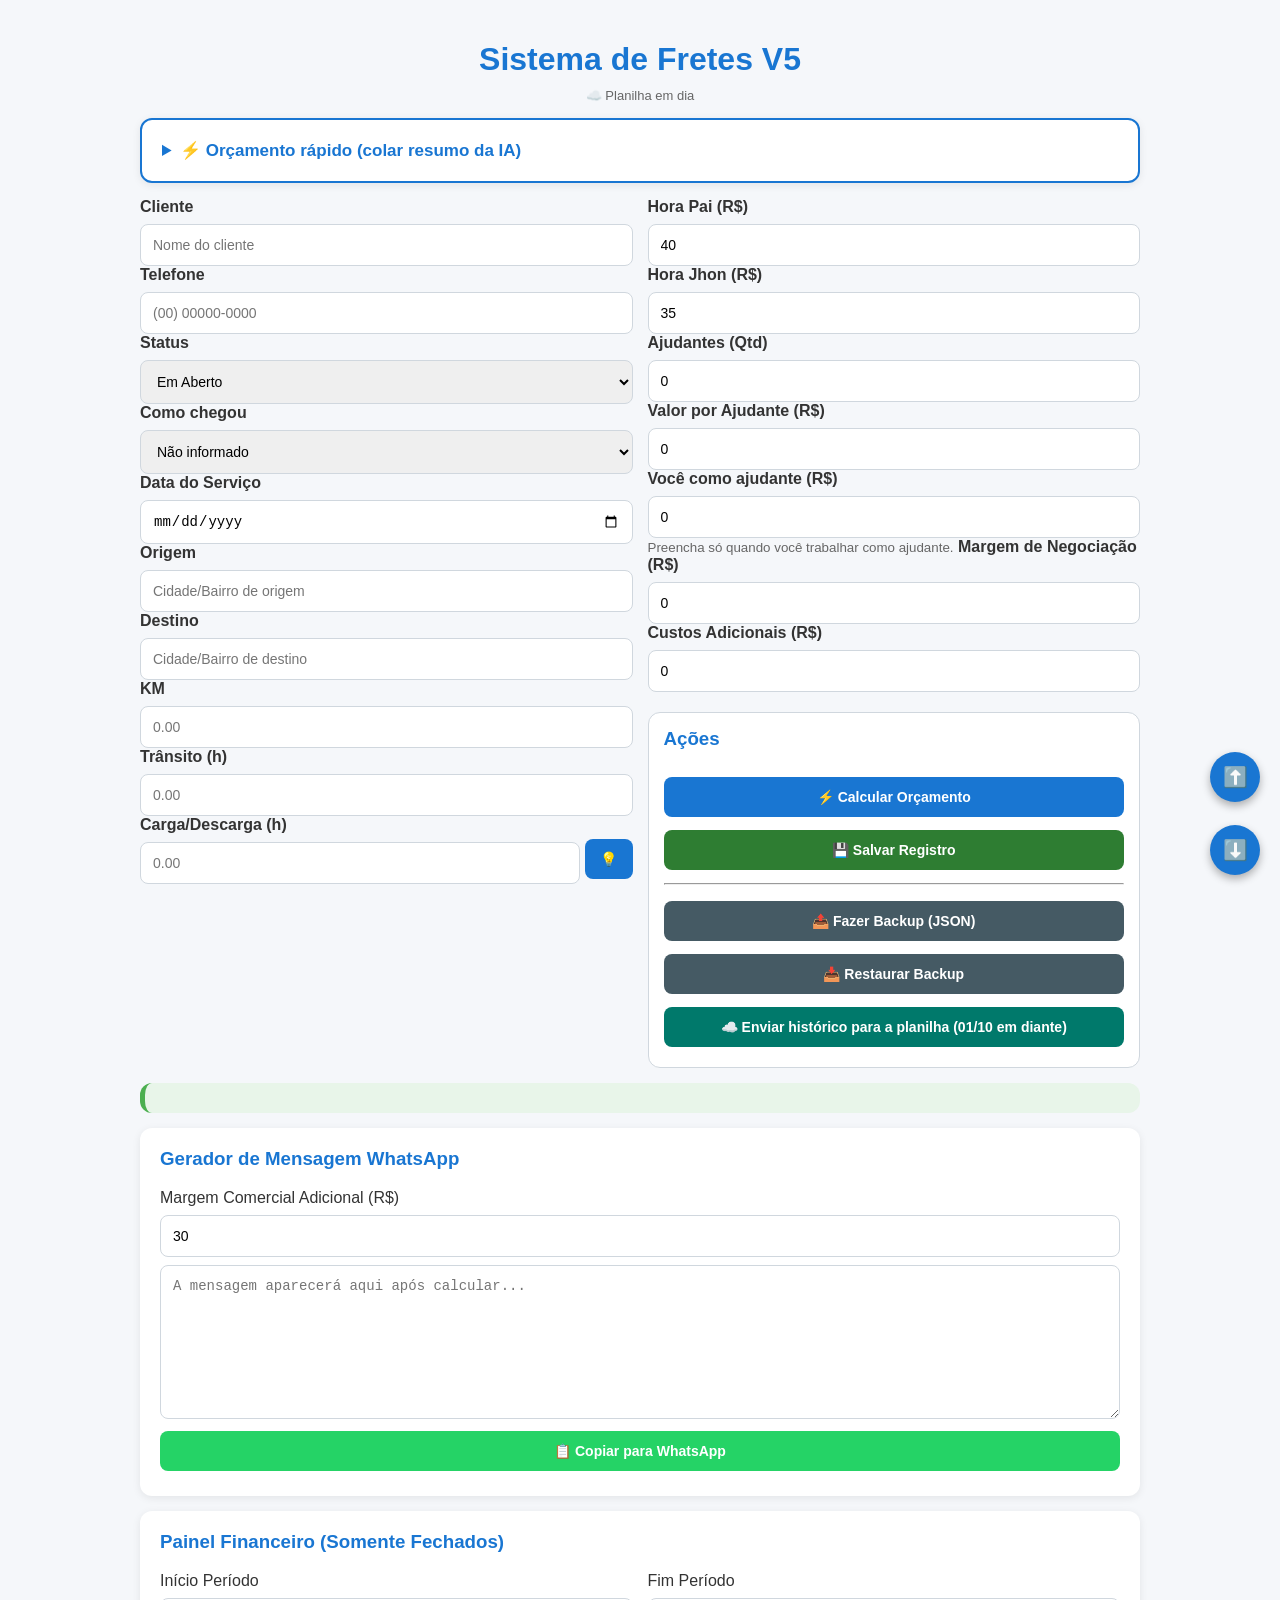
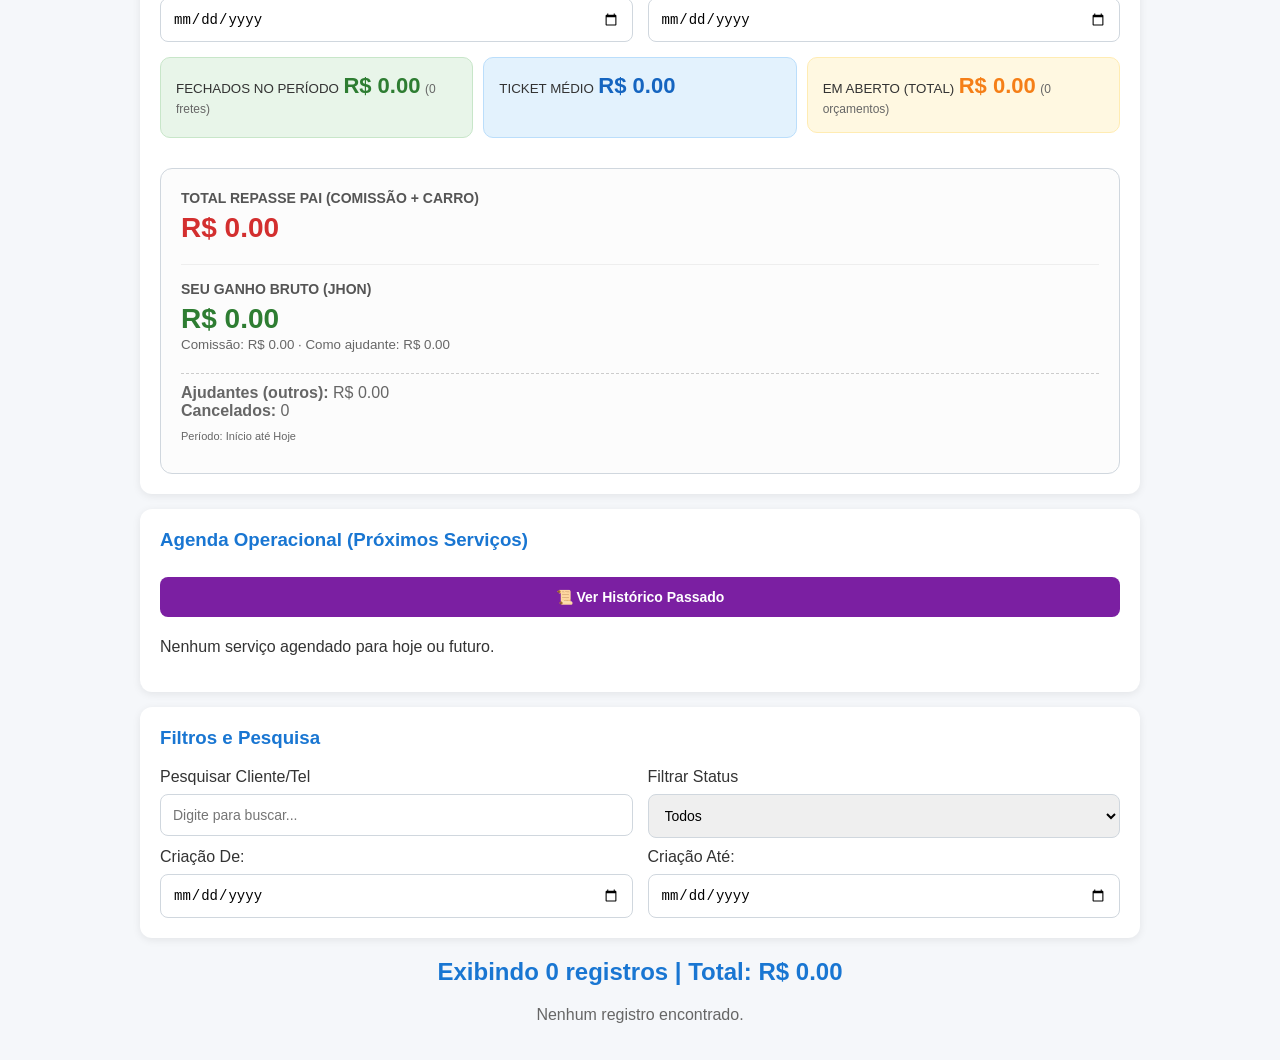
==== commit ea6ee42c: "Orcamento rapido" ====
--- a/sistema.html
+++ b/sistema.html
@@ -176,6 +176,92 @@
     <h1>Sistema de Fretes V5</h1>
     <div id="avisoFila" style="text-align: center; margin: -20px 0 15px; font-size: 13px; color: #666"></div>
 
+    <!-- ===== ORÇAMENTO RÁPIDO (resumo da IA do WhatsApp) ===== -->
+    <details class="painel" id="orcRapido" style="border: 2px solid #1976d2">
+      <summary style="cursor: pointer; font-weight: bold; color: #1976d2; font-size: 17px">
+        ⚡ Orçamento rápido (colar resumo da IA)
+      </summary>
+
+      <label style="margin-top: 12px; display: block">Cole o resumo da conversa</label>
+      <textarea id="orResumo" rows="7" placeholder="RESUMO DO FRETE&#10;Itens: 1 geladeira; 1 sofá&#10;Origem: ..."></textarea>
+      <div style="display: flex; gap: 8px">
+        <button onclick="lerResumo()" style="flex: 2">📋 Ler resumo</button>
+        <button onclick="novoOrcamentoRapido()" style="flex: 1; background: #666">Limpar</button>
+      </div>
+
+      <div id="orForm" style="display: none; margin-top: 10px">
+        <div class="grid">
+          <div>
+            <label>Cliente</label>
+            <input id="orCliente" placeholder="Nome do cliente" />
+          </div>
+          <div>
+            <label>Como chegou</label>
+            <select id="orCanal">
+              <option value="">Não sei</option>
+              <option value="Google">Google</option>
+              <option value="Facebook">Facebook</option>
+              <option value="Instagram">Instagram</option>
+              <option value="Indicação">Indicação</option>
+              <option value="Cliente antigo">Cliente antigo</option>
+              <option value="Outro">Outro</option>
+            </select>
+          </div>
+        </div>
+
+        <label><b>Itens</b> <small style="color: #666">(amarelo = confira a categoria)</small></label>
+        <div id="orItens"></div>
+        <button onclick="adicionarItemRapido()" style="background: #666; padding: 8px">+ Item</button>
+
+        <div class="grid">
+          <div>
+            <label>Origem</label>
+            <input id="orOrigem" />
+            <div style="display: flex; gap: 6px">
+              <input id="orLancesO" type="number" min="0" placeholder="Lances" style="flex: 1" />
+              <select id="orAcessoO" style="flex: 1"></select>
+            </div>
+            <label style="font-size: 13px"><input type="checkbox" id="orElevO" style="width: auto" /> elevador</label>
+          </div>
+          <div>
+            <label>Destino</label>
+            <input id="orDestino" />
+            <div style="display: flex; gap: 6px">
+              <input id="orLancesD" type="number" min="0" placeholder="Lances" style="flex: 1" />
+              <select id="orAcessoD" style="flex: 1"></select>
+            </div>
+            <label style="font-size: 13px"><input type="checkbox" id="orElevD" style="width: auto" /> elevador</label>
+          </div>
+        </div>
+
+        <div class="grid">
+          <div>
+            <label>Ajudantes</label>
+            <select id="orAjudantes">
+              <option value="0">Sem ajudantes</option>
+              <option value="1">1 ajudante</option>
+              <option value="com">Com ajudantes (2 ou 3)</option>
+            </select>
+          </div>
+          <div>
+            <label>Data</label>
+            <input id="orData" type="date" />
+          </div>
+        </div>
+        <label>Pedágio (R$)</label>
+        <input id="orPedagio" type="number" value="0" />
+
+        <button onclick="calcularRapido()" style="background: #2e7d32; margin-top: 12px">⚡ Calcular e salvar</button>
+        <p id="orStatus" style="font-size: 13px; color: #666"></p>
+
+        <div id="orResultado" style="display: none; background: #e8f5e9; padding: 12px; border-radius: 10px">
+          <div id="orResumoValor"></div>
+          <textarea id="orMensagem" rows="11" style="margin-top: 8px"></textarea>
+          <button onclick="copiarMensagemRapida()" style="background: #25d366">📋 Copiar mensagem</button>
+        </div>
+      </div>
+    </details>
+
     <div class="grid">
       <div>
         <label><b>Cliente</b></label>
@@ -197,10 +283,12 @@
         <select id="canal">
           <option value="">Não informado</option>
           <option value="Google">Google</option>
-          <option value="WhatsApp">WhatsApp</option>
+          <option value="Facebook">Facebook</option>
+          <option value="Instagram">Instagram</option>
           <option value="Indicação">Indicação</option>
           <option value="Cliente antigo">Cliente antigo</option>
           <option value="Outro">Outro</option>
+          <option value="WhatsApp">WhatsApp (antigo, trocar)</option>
         </select>
 
         <label><b>Data do Serviço</b></label>
@@ -606,10 +694,12 @@
       }
 
       // ===== SALVAR =====
-      function salvar() {
+      // opcoes.silencioso: salva sem a mensagem de "salvo com sucesso" (usado pelo orçamento rápido)
+      // opcoes.extras: campos a mais guardados no registro (ex.: resumo da IA, código do orçamento)
+      function salvar(opcoes = {}) {
         if (!el('cliente').value) {
           alert('Por favor, preencha pelo menos o nome do cliente.');
-          return;
+          return null;
         }
 
         calcular();
@@ -644,6 +734,16 @@
           ...ultimo,
         };
 
+        // campos do orçamento rápido que não estão no formulário: preserva ao editar
+        if (posicao >= 0) {
+          ['codigoOrcamento', 'resumoIA', 'meio', 'itensTexto'].forEach((k) => {
+            if (lista[posicao][k] !== undefined) obj[k] = lista[posicao][k];
+          });
+        }
+        Object.assign(obj, opcoes.extras || {});
+        // o código mostrado ao cliente (padrão do site) vale como código do registro
+        if (obj.codigoOrcamento) obj.codigo = obj.codigoOrcamento;
+
         if (posicao >= 0) {
           lista[posicao] = obj;
         } else {
@@ -654,7 +754,8 @@
         localStorage.setItem('orcamentosV3', JSON.stringify(lista));
         listar();
         enfileirar([obj]);
-        alert('Registro salvo com sucesso!');
+        if (!opcoes.silencioso) alert('Registro salvo com sucesso!');
+        return obj;
 
         // Limpar campos após salvar (opcional)
         // el('cliente').value = '';
@@ -734,7 +835,16 @@
                 <div style="margin-top:10px;">
                   ${o.status === 'Compromisso' ? '🗓️' : `💰 <b>R$ ${num(o.valor).toFixed(2)}</b> |`} 📅 ${o.dataServico ? o.dataServico.split('-').reverse().join('/') : o.dataCriacao}
                 </div>
-                <div style="display:flex; gap:10px; margin-top:15px;">
+                ${o.codigo && o.status !== 'Compromisso' ? `<small style="color:#888;">Cód. ${o.codigo}${o.meio ? ' · ' + o.meio : ''}</small>` : ''}
+                ${
+                  o.status === 'Em Aberto'
+                    ? `<div style="display:flex; gap:10px; margin-top:12px;">
+                  <button onclick="mudarStatusRapido('${o.id}','Fechado')" style="flex:1; background:#2e7d32;">✅ Fechou</button>
+                  <button onclick="mudarStatusRapido('${o.id}','Perdido')" style="flex:1; background:#757575;">❌ Não fechou</button>
+                </div>`
+                    : ''
+                }
+                <div style="display:flex; gap:10px; margin-top:10px;">
                   <button onclick="editar('${o.id}')" style="flex:1;">Editar</button>
                   <button onclick="excluirO('${o.id}')" class="btn-excluir" style="flex:1;">Excluir</button>
                 </div>
@@ -1352,6 +1462,483 @@
 
       window.addEventListener('online', enviarFila);
 
+      // ===== BOTÕES RÁPIDOS DO CARD: FECHOU / NÃO FECHOU =====
+      function mudarStatusRapido(id, novoStatus) {
+        let lista = lerLista();
+        let o = lista.find((x) => x.id === id);
+        if (!o) return;
+
+        if (novoStatus === 'Fechado') {
+          const atual = o.dataServico ? o.dataServico.split('-').reverse().join('/') : '';
+          const resp = prompt('Data do frete (dd/mm/aaaa):', atual);
+          if (resp === null) return;
+          const m = resp.trim().match(/^(\d{1,2})\/(\d{1,2})\/(\d{4})$/);
+          if (!m) {
+            alert('Data inválida. Use dd/mm/aaaa.');
+            return;
+          }
+          o.dataServico = `${m[3]}-${m[2].padStart(2, '0')}-${m[1].padStart(2, '0')}`;
+        } else if (!confirm(`Marcar "${o.cliente}" como não fechado (Perdido)?`)) {
+          return;
+        }
+
+        o.status = novoStatus;
+        localStorage.setItem('orcamentosV3', JSON.stringify(lista));
+        listar();
+        enfileirar([o]);
+      }
+
+      // ===== ORÇAMENTO RÁPIDO =====
+      // Usa as MESMAS regras da calculadora do site (script.js): tempos por categoria,
+      // 1,7 min por lance, acesso, ajudantes, R$ 1,77/km, R$ 35/h + R$ 40/h,
+      // ajudante R$ 20/h (mínimo R$ 35) e 25% de margem.
+      const GOOGLE_MAPS_API_KEY = 'AIzaSyCVOtyZSUV_1bme-3nJd7fepUKCrLDPnkg';
+      const ENDERECO_BASE = 'Rua 7 de Setembro, 38, Bairro da Paz, Salvador, BA, Brasil';
+      const TEMPO_POR_CATEGORIA = { leve: 0.7, medio: 4, pesado: 8, extraPesado: 16 };
+      const NOMES_CATEGORIA = { leve: 'Leve', medio: 'Médio', pesado: 'Pesado', extraPesado: 'Extra pesado' };
+      const ITENS_LEVES_POR_VIAGEM = 2;
+      const ITENS_POR_VIAGEM = { Blocos: 4, Tijolos: 10, 'Telha de barro': 6, 'Telha de concreto': 4 };
+      const TEMPO_ACESSO = { porta: 0, perto: 0.5, distante: 2, corredor: 1.5, fundo: 2 };
+      const NOMES_ACESSO = { porta: 'Carro na porta', perto: 'Perto', distante: 'Distante', corredor: 'Beco/corredor', fundo: 'Fundo do terreno' };
+      const MIN_POR_LANCE = 1.7;
+      const MIN_ELEVADOR = 1.5;
+
+      // catálogo do site: item -> categoria
+      const CATALOGO = {
+        Cadeira: 'leve', Tapete: 'leve', Ventilador: 'leve', 'Forno elétrico': 'leve',
+        'Caixas/sacolas': 'leve', 'Criado-mudo': 'leve', Espelho: 'leve', Computador: 'leve',
+        'Micro-ondas': 'leve', Sapateira: 'leve', Acessórios: 'leve', Cesto: 'leve',
+        Varal: 'leve', Ferramentas: 'leve', Gaveteiro: 'leve', 'Caixa registradora': 'leve',
+        Arara: 'leve', Manequim: 'leve', 'Saco de argamassa': 'leve', Rejunte: 'leve',
+        Tinta: 'leve', 'Massa corrida': 'leve', Gesso: 'leve', 'Cano PVC': 'leve',
+        Vergalhão: 'leve', 'Calha plástica': 'leve', 'Calha de zinco': 'leve',
+        'Telha plástica': 'leve', 'Telha de zinco': 'leve', 'Telha Eternit': 'leve',
+        'Saco de entulho pequeno': 'leve', 'Saco de entulho médio': 'leve',
+        'Saco de entulho grande': 'leve', Papelão: 'leve', Metal: 'leve',
+        'Objeto frágil': 'leve', 'Instrumento musical': 'leve', 'Air fryer': 'leve',
+        Vidro: 'leve', 'Planta pequena': 'leve',
+        TV: 'medio', Poltrona: 'medio', Botijão: 'medio', Tanquinho: 'medio',
+        'Saco de cimento': 'medio', 'Saco de areia': 'medio', Mesa: 'medio', Fogão: 'medio',
+        Rack: 'medio', Painel: 'medio', Colchão: 'medio', Cama: 'medio', Baú: 'medio',
+        Escrivaninha: 'medio', 'Máquina de lavar': 'medio', Box: 'medio', Armário: 'medio',
+        'Cadeira de escritório': 'medio', 'Mesa de escritório': 'medio', Impressora: 'medio',
+        Arquivo: 'medio', Estante: 'medio', 'Freezer vertical': 'medio',
+        'Freezer horizontal': 'medio', Bicicleta: 'medio', Pneus: 'medio', Motor: 'medio',
+        Escada: 'medio', Expositor: 'medio', Balcão: 'medio', Prateleira: 'medio',
+        Vitrine: 'medio', Palete: 'medio', Porta: 'medio', Janela: 'medio', Madeira: 'medio',
+        Blocos: 'medio', Tijolos: 'medio', 'Telha de barro': 'medio', 'Telha de concreto': 'medio',
+        'Móvel para descarte': 'medio', 'Eletrodoméstico para descarte': 'medio',
+        'Espelho grande': 'medio', 'Planta média': 'medio',
+        Sofá: 'pesado', Geladeira: 'pesado', 'Guarda-roupa montado': 'pesado',
+        'Guarda-roupa desmontado': 'pesado', Cômoda: 'pesado', Freezer: 'pesado',
+        'Ar Condicionado': 'pesado', Centrífuga: 'pesado', 'Planta grande': 'pesado',
+      };
+
+      // jeitos comuns de escrever -> nome do catálogo
+      const SINONIMOS = {
+        'guarda roupa': 'Guarda-roupa montado', 'guarda-roupa': 'Guarda-roupa montado',
+        caixa: 'Caixas/sacolas', sacola: 'Caixas/sacolas', saco: 'Caixas/sacolas',
+        microondas: 'Micro-ondas', 'maquina de lavar': 'Máquina de lavar', lavadora: 'Máquina de lavar',
+        televisao: 'TV', televisor: 'TV',
+        'ar condicionado': 'Ar Condicionado', geladeira: 'Geladeira', refrigerador: 'Geladeira',
+        cadeiras: 'Cadeira', 'cadeira de escritorio': 'Cadeira de escritório',
+        'mesa de escritorio': 'Mesa de escritório', bujao: 'Botijão', botijao: 'Botijão',
+        'criado mudo': 'Criado-mudo', 'comoda': 'Cômoda', armario: 'Armário', 'tanquinho': 'Tanquinho',
+      };
+
+      function normalizar(t) {
+        return String(t || '')
+          .normalize('NFD')
+          .replace(/[̀-ͯ]/g, '')
+          .toLowerCase()
+          .replace(/[^a-z0-9 ]/g, ' ')
+          .replace(/\s+/g, ' ')
+          .trim();
+      }
+      const singular = (p) => p.replace(/(oes|aes)$/, 'ao').replace(/(ns)$/, 'm').replace(/s$/, '');
+
+      // procura o item do catálogo que melhor combina com o texto:
+      // vale o que aparece primeiro no texto; empate, o nome mais completo
+      // (ex.: "cadeira de escritório" ganha de "cadeira")
+      function acharNoCatalogo(texto) {
+        const alvo = ' ' + normalizar(texto).split(' ').map(singular).join(' ') + ' ';
+        let melhor = null;
+        let posicaoMelhor = Infinity;
+        let tamanho = 0;
+        const candidatos = [
+          ...Object.keys(CATALOGO).map((n) => [n, n]),
+          ...Object.entries(SINONIMOS),
+        ];
+        candidatos.forEach(([chave, nome]) => {
+          const c = normalizar(chave).split(' ').map(singular).join(' ');
+          if (!c) return;
+          const pos = alvo.indexOf(' ' + c + ' ');
+          if (pos < 0) return;
+          if (pos < posicaoMelhor || (pos === posicaoMelhor && c.length > tamanho)) {
+            melhor = nome;
+            posicaoMelhor = pos;
+            tamanho = c.length;
+          }
+        });
+        return melhor;
+      }
+
+      let itensRapido = []; // {qtd, nome, categoria, alerta}
+      let orIdAtual = null;
+
+      function preencherSelectAcesso(id) {
+        el(id).innerHTML = Object.entries(NOMES_ACESSO)
+          .map(([v, t]) => `<option value="${v}">${t}</option>`)
+          .join('');
+      }
+      preencherSelectAcesso('orAcessoO');
+      preencherSelectAcesso('orAcessoD');
+
+      function lerResumo() {
+        const texto = el('orResumo').value;
+        if (!texto.trim()) {
+          alert('Cole o resumo primeiro.');
+          return;
+        }
+
+        // lê as linhas "Chave: valor"
+        const campos = {};
+        texto.split(/\n/).forEach((linha) => {
+          const l = linha.replace(/^[\s•\-*]+/, '');
+          const i = l.indexOf(':');
+          if (i < 0) return;
+          const chave = normalizar(l.slice(0, i));
+          const valor = l.slice(i + 1).trim();
+          // "Origem: X → Destino: Y" na mesma linha
+          if (chave === 'origem' && /destino\s*:/i.test(valor)) {
+            const partes = valor.split(/→|->|destino\s*:/i).map((s) => s.trim()).filter(Boolean);
+            campos['origem'] = partes[0];
+            campos['destino'] = partes[partes.length - 1].replace(/^destino\s*:/i, '').trim();
+            return;
+          }
+          campos[chave] = valor;
+        });
+
+        const pegar = (...nomes) => {
+          for (const n of nomes) {
+            const k = Object.keys(campos).find((c) => c === n || c.startsWith(n));
+            if (k) return campos[k];
+          }
+          return '';
+        };
+
+        // itens
+        const textoItens = pegar('itens', 'material');
+        // separa por ";" ou, no formato antigo, por vírgula/"e" (sem quebrar "mesa 1,90")
+        const pedacos = textoItens.includes(';')
+          ? textoItens.split(';')
+          : textoItens.split(/,(?!\d)|\se\s/);
+        itensRapido = pedacos
+          .map((p) => p.trim())
+          .filter(Boolean)
+          .map((p) => {
+            const m = p.match(/^(\d+)\s*(.*)$/);
+            let qtd = m ? parseInt(m[1], 10) : /^(um|uma)\b/i.test(p) ? 1 : 1;
+            let nomeTexto = (m ? m[2] : p.replace(/^(um|uma)\s+/i, '')).trim();
+            const nomeCatalogo = acharNoCatalogo(nomeTexto);
+            const ehJogo = /\b(jogo|conjunto|kit)\b/i.test(nomeTexto);
+            return {
+              qtd,
+              nome: nomeTexto,
+              categoria: nomeCatalogo ? CATALOGO[nomeCatalogo] : '',
+              catalogo: nomeCatalogo || '',
+              alerta: !nomeCatalogo ? 'Item não cadastrado: escolha a categoria' : ehJogo ? 'Jogo/conjunto: confira quantas peças' : '',
+            };
+          });
+
+        // locais
+        el('orOrigem').value = pegar('origem');
+        el('orDestino').value = pegar('destino');
+        const lances = (txt) => {
+          const t = normalizar(txt);
+          if (t.includes('terreo')) return 0;
+          const n = t.match(/\d+/);
+          return n ? parseInt(n[0], 10) : 0;
+        };
+        const acesso = (txt) => {
+          // "sem beco, ladeira..." não é beco: ignora o que vem depois de "sem"
+          const t = normalizar(String(txt).replace(/\bsem\b[^,;]*/gi, ''));
+          if (t.includes('beco') || t.includes('corredor')) return 'corredor';
+          if (t.includes('fundo')) return 'fundo';
+          if (t.includes('distante') || t.includes('longe')) return 'distante';
+          if (t.includes('perto')) return 'perto';
+          return 'porta';
+        };
+        // formato antigo: lances escritos dentro da linha do endereço ("3º andar (3 lances)")
+        const lancesNoEndereco = (txt) => {
+          const m = String(txt).match(/(\d+)\s*lances?|(\d+)\s*[ºo°]?\s*andar/i);
+          return m ? m[1] || m[2] : /elevador/i.test(txt) ? 'elevador' : '';
+        };
+        const lO =
+          pegar('lances na origem', 'lances origem', 'andares na origem') ||
+          lancesNoEndereco(el('orOrigem').value);
+        const lD =
+          pegar('lances no destino', 'lances destino', 'andares no destino') ||
+          lancesNoEndereco(el('orDestino').value);
+        el('orLancesO').value = lances(lO);
+        el('orLancesD').value = lances(lD);
+        el('orElevO').checked = /elevador/i.test(lO);
+        el('orElevD').checked = /elevador/i.test(lD);
+        el('orAcessoO').value = acesso(pegar('acesso na origem', 'acesso origem'));
+        el('orAcessoD').value = acesso(pegar('acesso no destino', 'acesso destino'));
+
+        // resumo antigo com "Acesso:" único para os dois locais
+        const acessoGeral = pegar('acesso');
+        if (acessoGeral && !pegar('acesso na origem')) {
+          el('orAcessoO').value = acesso(acessoGeral);
+          el('orAcessoD').value = acesso(acessoGeral);
+        }
+
+        // ajudantes
+        const aj = normalizar(pegar('ajudante', 'servico'));
+        el('orAjudantes').value = /\b1\b|um ajudante/.test(aj)
+          ? '1'
+          : /com ajudante|\bsim\b|\b[2-9]\b/.test(aj)
+            ? 'com'
+            : '0';
+
+        // data
+        const dt = pegar('data');
+        const md = dt.match(/(\d{1,2})\/(\d{1,2})\/(\d{4})/);
+        if (md) el('orData').value = `${md[3]}-${md[2].padStart(2, '0')}-${md[1].padStart(2, '0')}`;
+        else if (/hoje/i.test(dt)) {
+          // data local (toISOString usaria o horário de Londres e, à noite, daria o dia seguinte)
+          const h = new Date();
+          el('orData').value = `${h.getFullYear()}-${String(h.getMonth() + 1).padStart(2, '0')}-${String(h.getDate()).padStart(2, '0')}`;
+        }
+        else el('orData').value = '';
+
+        const nome = pegar('cliente', 'nome');
+        if (nome) el('orCliente').value = nome;
+
+        el('orPedagio').value = 0;
+        orIdAtual = null;
+        el('orResultado').style.display = 'none';
+        el('orStatus').textContent = '';
+        renderizarItensRapido();
+        el('orForm').style.display = 'block';
+      }
+
+      function renderizarItensRapido() {
+        const opcoes = (sel) =>
+          '<option value="">Categoria?</option>' +
+          Object.entries(NOMES_CATEGORIA)
+            .map(([v, t]) => `<option value="${v}" ${v === sel ? 'selected' : ''}>${t} (${TEMPO_POR_CATEGORIA[v]} min)</option>`)
+            .join('');
+        el('orItens').innerHTML = itensRapido
+          .map(
+            (it, i) => `
+          <div style="background:${it.alerta || !it.categoria ? '#fff3cd' : '#fff'}; border:1px solid #ddd; border-radius:8px; padding:6px; margin-bottom:6px;">
+            <div style="display:flex; gap:6px; align-items:center;">
+              <input type="number" min="1" value="${it.qtd}" style="width:60px; margin:0;" onchange="itensRapido[${i}].qtd=parseInt(this.value)||1">
+              <input value="${String(it.nome).replace(/"/g, '&quot;')}" style="flex:1; margin:0;" onchange="itensRapido[${i}].nome=this.value">
+              <button onclick="itensRapido.splice(${i},1);renderizarItensRapido()" style="width:40px; margin:0; background:#d32f2f;">✖</button>
+            </div>
+            <select style="margin-top:4px;" onchange="itensRapido[${i}].categoria=this.value; itensRapido[${i}].alerta=''; renderizarItensRapido()">${opcoes(it.categoria)}</select>
+            ${it.alerta ? `<small style="color:#8a6d00;">⚠️ ${it.alerta}</small>` : ''}
+          </div>`,
+          )
+          .join('');
+      }
+
+      function adicionarItemRapido() {
+        itensRapido.push({ qtd: 1, nome: '', categoria: '', alerta: 'Escolha a categoria' });
+        renderizarItensRapido();
+      }
+
+      function novoOrcamentoRapido() {
+        el('orResumo').value = '';
+        el('orForm').style.display = 'none';
+        el('orCliente').value = '';
+        el('orCanal').value = '';
+        itensRapido = [];
+        orIdAtual = null;
+      }
+
+      function enderecoParaRota(txt) {
+        const t = txt.trim();
+        return /\b(ba|bahia)\b/i.test(t) ? `${t}, Brasil` : `${t}, BA, Brasil`;
+      }
+
+      async function calcularRota(origem, destino) {
+        const resposta = await fetch('https://routes.googleapis.com/directions/v2:computeRoutes', {
+          method: 'POST',
+          headers: {
+            'Content-Type': 'application/json',
+            'X-Goog-Api-Key': GOOGLE_MAPS_API_KEY,
+            'X-Goog-FieldMask': 'routes.duration,routes.distanceMeters',
+          },
+          body: JSON.stringify({
+            origin: { address: ENDERECO_BASE },
+            destination: { address: ENDERECO_BASE },
+            intermediates: [{ address: enderecoParaRota(origem) }, { address: enderecoParaRota(destino) }],
+            travelMode: 'DRIVE',
+            routingPreference: 'TRAFFIC_AWARE',
+            units: 'METRIC',
+          }),
+        });
+        if (!resposta.ok) throw new Error('Rota: ' + resposta.status + ' ' + (await resposta.text()));
+        const dados = await resposta.json();
+        if (!dados.routes || !dados.routes.length) throw new Error('Nenhuma rota encontrada.');
+        return {
+          km: Number((dados.routes[0].distanceMeters / 1000).toFixed(1)),
+          minutos: Math.round(parseInt(dados.routes[0].duration.replace('s', ''), 10) / 60),
+        };
+      }
+
+      // mesmo cálculo do site, a partir dos itens, acessos e da rota
+      function calcularPrecoSite(rota) {
+        const totalUnidades = itensRapido.reduce((t, it) => t + (it.qtd || 0), 0);
+        const lancesO = el('orElevO').checked ? 0 : num(el('orLancesO').value);
+        const lancesD = el('orElevD').checked ? 0 : num(el('orLancesD').value);
+        const vertO = el('orElevO').checked ? MIN_ELEVADOR : lancesO * MIN_POR_LANCE;
+        const vertD = el('orElevD').checked ? MIN_ELEVADOR : lancesD * MIN_POR_LANCE;
+        const totalAndares = lancesO + lancesD;
+        const escolha = el('orAjudantes').value;
+        const qtdAjudantes = escolha === '1' ? 1 : escolha === 'com' ? (totalUnidades >= 20 && totalAndares > 4 ? 3 : 2) : 0;
+
+        const extraPorItem = TEMPO_ACESSO[el('orAcessoO').value] + TEMPO_ACESSO[el('orAcessoD').value] + vertO + vertD;
+        let manuseio = 0;
+        let leves = 0;
+        let tempoViagemLeve = 0;
+        itensRapido.forEach((it) => {
+          const base = TEMPO_POR_CATEGORIA[it.categoria];
+          const porItem = base + extraPorItem;
+          const porViagem = ITENS_POR_VIAGEM[it.catalogo];
+          if (porViagem) {
+            manuseio += porItem * Math.ceil(it.qtd / porViagem);
+          } else if (it.categoria === 'leve') {
+            leves += it.qtd;
+            tempoViagemLeve = porItem;
+          } else {
+            manuseio += porItem * it.qtd;
+          }
+        });
+        if (leves > 0) manuseio += Math.ceil(leves / ITENS_LEVES_POR_VIAGEM) * tempoViagemLeve;
+
+        const totalMin = manuseio + rota.minutos;
+        const horas = totalMin / 60;
+        const custoCarro = rota.km * 1.77;
+        const motorista = horas * 35;
+        const proprietario = horas * 40;
+        const custoAjudantes = qtdAjudantes ? qtdAjudantes * Math.max(horas * 20, 35) : 0;
+        const subtotal = custoCarro + motorista + proprietario + custoAjudantes;
+        const margem = subtotal * 0.25;
+        return { manuseio, totalMin, qtdAjudantes, custoAjudantes, margem, valorSite: subtotal + margem };
+      }
+
+      function formatarMinutos(min) {
+        const h = Math.floor(min / 60);
+        const m = Math.round(min % 60);
+        return h ? `${h} h ${m} min` : `${m} min`;
+      }
+
+      async function calcularRapido() {
+        if (!el('orCliente').value.trim()) {
+          alert('Informe o nome do cliente.');
+          return;
+        }
+        if (!el('orOrigem').value.trim() || !el('orDestino').value.trim()) {
+          alert('Informe origem e destino (pelo menos bairro e cidade).');
+          return;
+        }
+        if (!itensRapido.length) {
+          alert('Nenhum item.');
+          return;
+        }
+        const semCategoria = itensRapido.filter((it) => !it.categoria);
+        if (semCategoria.length) {
+          alert('Escolha a categoria de: ' + semCategoria.map((i) => i.nome || '(sem nome)').join(', '));
+          return;
+        }
+
+        el('orStatus').textContent = 'Calculando a rota...';
+        let rota;
+        try {
+          rota = await calcularRota(el('orOrigem').value, el('orDestino').value);
+        } catch (e) {
+          console.error(e);
+          el('orStatus').textContent = 'Não foi possível calcular a rota. Confira origem e destino (bairro e cidade) e a internet.';
+          return;
+        }
+
+        const r = calcularPrecoSite(rota);
+        const pedagio = num(el('orPedagio').value);
+        const valor = r.valorSite + pedagio;
+        const codigo = `${Math.round(rota.km)}-${Math.round(r.totalMin / 60)}/91${Math.floor(valor) + 1}0096`;
+        const itensTexto = itensRapido.map((it) => `${it.qtd} ${it.nome}`).join('; ');
+
+        // preenche o formulário principal com o equivalente do sistema e salva
+        el('cliente').value = el('orCliente').value.trim();
+        el('telefone').value = '';
+        el('status').value = 'Em Aberto';
+        el('canal').value = el('orCanal').value;
+        el('origem').value = el('orOrigem').value;
+        el('destino').value = el('orDestino').value;
+        el('dataServico').value = el('orData').value;
+        el('km').value = rota.km;
+        el('transito').value = rota.minutos / 60;
+        el('carga').value = r.manuseio / 60;
+        el('horaPai').value = 40;
+        el('horaJhon').value = 35;
+        el('ajudantes').value = r.qtdAjudantes;
+        el('valorAjudante').value = r.qtdAjudantes ? r.custoAjudantes / r.qtdAjudantes : 0;
+        el('margem').value = r.margem;
+        el('custosAdicionais').value = pedagio;
+        el('ajudanteJhon').value = 0;
+
+        editando = orIdAtual; // recalcular o mesmo orçamento atualiza o mesmo registro
+        const salvo = salvar({
+          silencioso: true,
+          extras: {
+            codigoOrcamento: codigo,
+            resumoIA: el('orResumo').value,
+            meio: 'Conversa',
+            itensTexto,
+          },
+        });
+        if (!salvo) return;
+        orIdAtual = salvo.id;
+
+        // mensagem do WhatsApp
+        const margemMsg = num(el('margemMensagem').value);
+        const longa = rota.km > 120;
+        const linhasAj = r.qtdAjudantes
+          ? `👷 Com ${r.qtdAjudantes} ajudante${r.qtdAjudantes > 1 ? 's' : ''} para carga e descarga.`
+          : '👉 Apenas transporte, sem carga e descarga.';
+        el('orMensagem').value =
+          `${el('orCliente').value.trim()}, agradeço pelo contato! 😊\n\n` +
+          `📍 ${el('orOrigem').value} → ${el('orDestino').value}\n` +
+          `📦 ${itensTexto}\n\n` +
+          `Orçamento: ${codigo}\n\n` +
+          `💰 O frete fica em R$ ${(valor + margemMsg).toFixed(2)}\n\n` +
+          `*Consigo fazer por R$ ${valor.toFixed(2)} pra fecharmos hoje* 🤝\n\n` +
+          `${linhasAj}\n` +
+          (pedagio ? `🛣️ Pedágio incluso (R$ ${pedagio.toFixed(2)}).\n` : '') +
+          `ℹ️ Valor para 1 viagem. Domingo, feriado e horário noturno podem alterar o valor.\n\n` +
+          `Formas de pagamento:\nPIX, crédito à vista ou parcelado por aproximação.(+ taxas)`;
+
+        el('orResumoValor').innerHTML =
+          `<b style="font-size:20px; color:#2e7d32;">R$ ${valor.toFixed(2)}</b> · Cód. ${codigo}<br>` +
+          `<small>${rota.km} km · rodando ${formatarMinutos(rota.minutos)} · carga ${formatarMinutos(r.manuseio)} · total ${formatarMinutos(r.totalMin)}` +
+          `${r.qtdAjudantes ? ` · ${r.qtdAjudantes} ajudante(s)` : ''}</small>` +
+          (longa ? '<br><b style="color:#e65100;">⚠️ Viagem longa: confira pedágio e retorno.</b>' : '');
+        el('orResultado').style.display = 'block';
+        el('orStatus').textContent = '✅ Salvo como Em Aberto e enviado para a planilha.';
+      }
+
+      function copiarMensagemRapida() {
+        navigator.clipboard
+          .writeText(el('orMensagem').value)
+          .then(() => alert('Mensagem copiada!'))
+          .catch(() => alert('Não deu para copiar. Selecione o texto e copie à mão.'));
+      }
+
       // Inicialização
       listar();
       enviarFila();
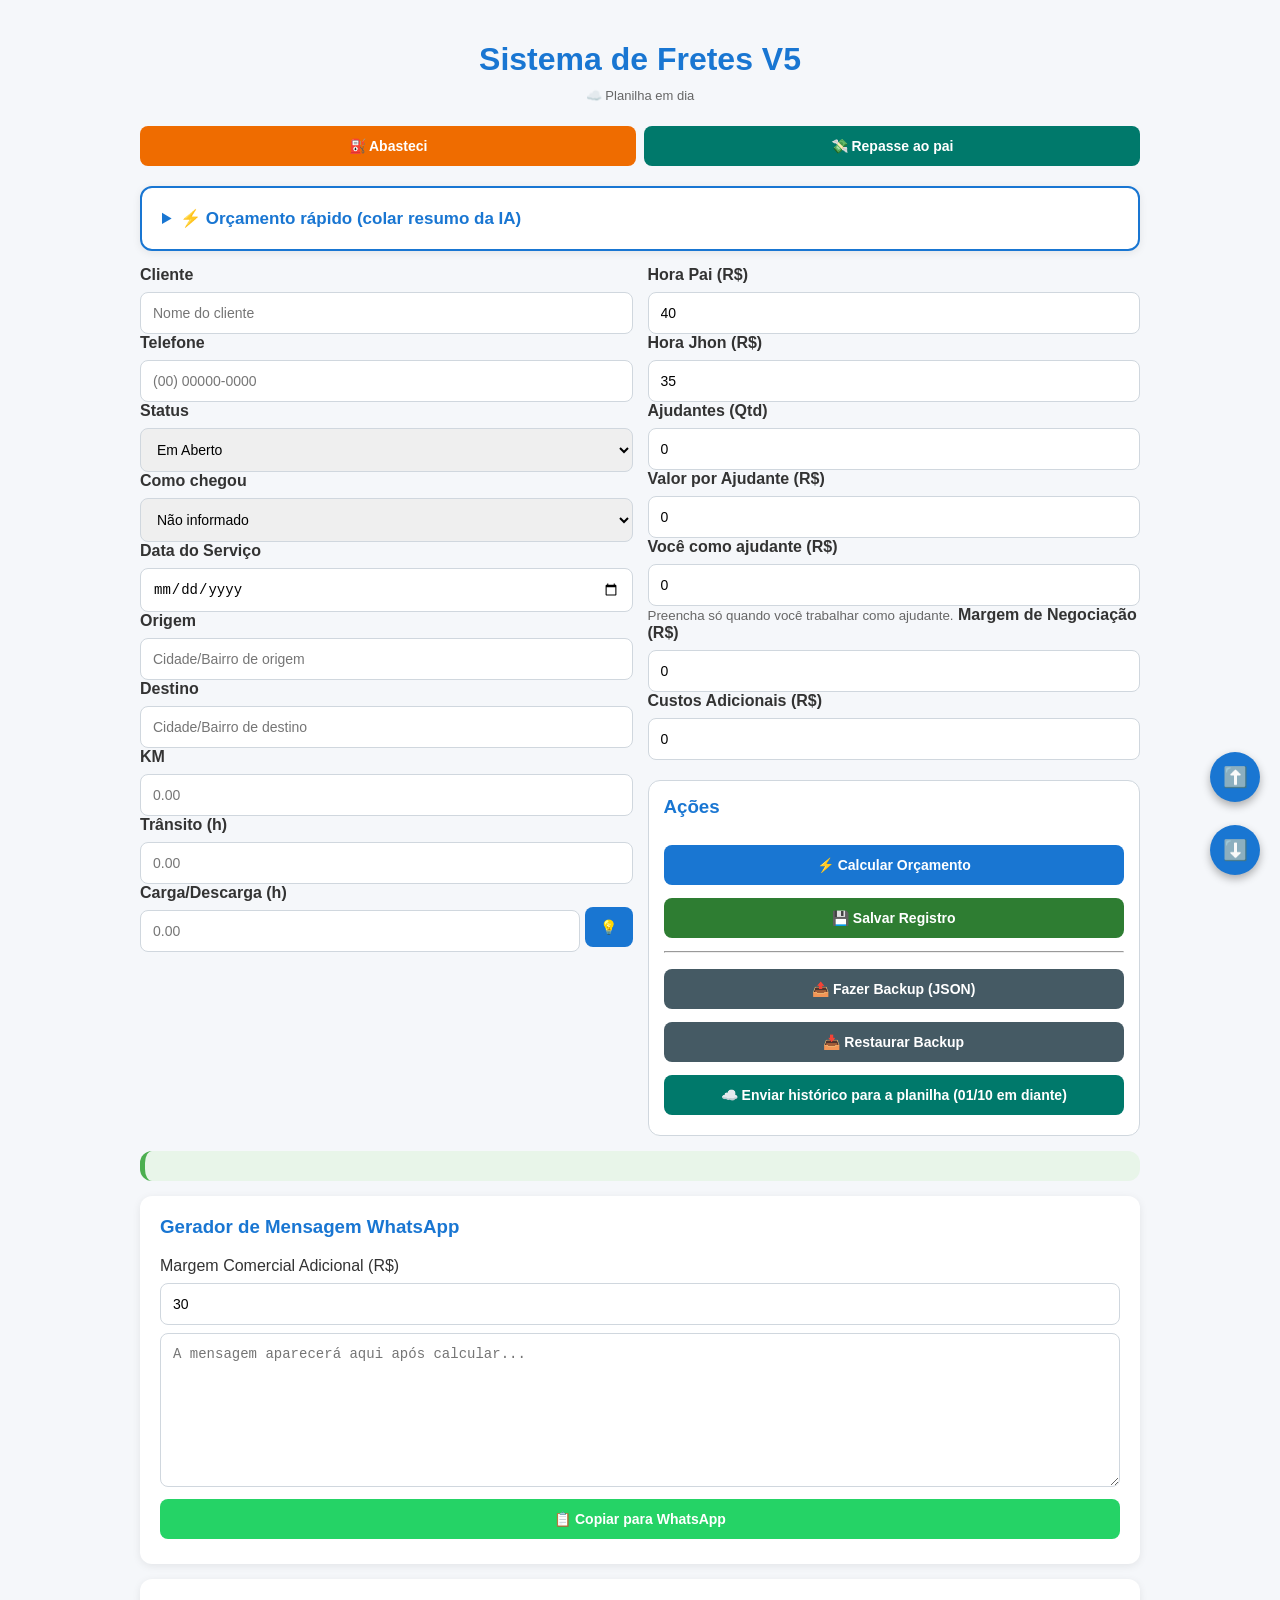
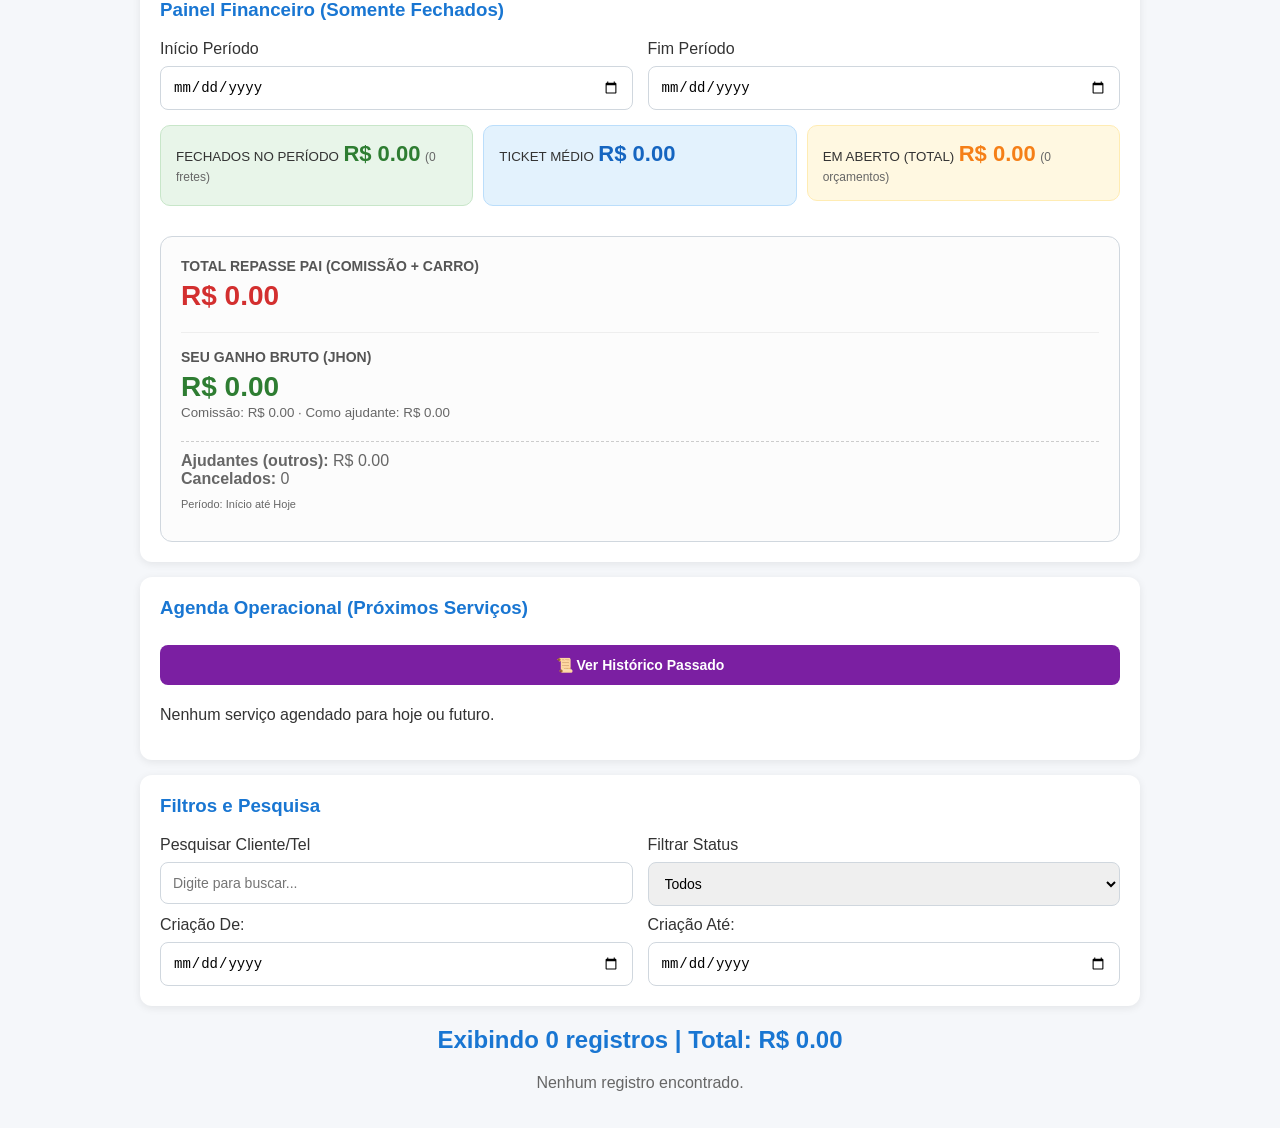
==== commit e5296b49: "Repasse ao pai" ====
--- a/sistema.html
+++ b/sistema.html
@@ -175,6 +175,25 @@
   <body>
     <h1>Sistema de Fretes V5</h1>
     <div id="avisoFila" style="text-align: center; margin: -20px 0 15px; font-size: 13px; color: #666"></div>
+
+    <!-- ===== ABASTECIMENTO E REPASSE AO PAI ===== -->
+    <div style="display: flex; gap: 8px; margin-bottom: 10px">
+      <button onclick="registrarAbastecimento()" style="flex: 1; background: #ef6c00">⛽ Abasteci</button>
+      <button onclick="abrirRepasse()" style="flex: 1; background: #00796b">💸 Repasse ao pai</button>
+    </div>
+
+    <div class="painel" id="areaRepasse" style="display: none; border: 2px solid #00796b">
+      <h3 style="color: #00796b">💸 Repasse ao pai</h3>
+      <div id="repasseAntigos"></div>
+      <label>Fretes a partir de</label>
+      <input type="date" id="repasseDesde" onchange="montarRepasse()" />
+      <div id="repasseLista" style="margin-top: 10px"></div>
+      <div id="repasseTotais" style="margin-top: 10px"></div>
+      <textarea id="repasseMensagem" rows="14" style="margin-top: 8px"></textarea>
+      <button onclick="copiarRepasse()" style="background: #25d366">📋 Copiar mensagem</button>
+      <button onclick="confirmarRepasse()" style="background: #00796b">✅ Pix feito, marcar como pago</button>
+      <button onclick="el('areaRepasse').style.display='none'" style="background: #666">Fechar</button>
+    </div>
 
     <!-- ===== ORÇAMENTO RÁPIDO (resumo da IA do WhatsApp) ===== -->
     <details class="painel" id="orcRapido" style="border: 2px solid #1976d2">
@@ -562,6 +581,8 @@
             <option value="Perdido">Perdido</option>
             <option value="Cancelado">Cancelado</option>
             <option value="Compromisso">Compromisso</option>
+            <option value="Diesel">Abastecimentos</option>
+            <option value="Repasse">Repasses ao pai</option>
           </select>
         </div>
       </div>
@@ -618,6 +639,17 @@
 
       function num(v) {
         return parseFloat(v) || 0;
+      }
+
+      // data de hoje no fuso do celular, no formato aaaa-mm-dd
+      function hojeISO() {
+        const h = new Date();
+        return `${h.getFullYear()}-${String(h.getMonth() + 1).padStart(2, '0')}-${String(h.getDate()).padStart(2, '0')}`;
+      }
+
+      // "2026-11-18" -> "18/11/2026"
+      function dataBR(iso) {
+        return iso ? String(iso).split('-').reverse().join('/') : '-';
       }
 
       const CORES_STATUS = {
@@ -736,7 +768,7 @@
 
         // campos do orçamento rápido que não estão no formulário: preserva ao editar
         if (posicao >= 0) {
-          ['codigoOrcamento', 'resumoIA', 'meio', 'itensTexto'].forEach((k) => {
+          ['codigoOrcamento', 'resumoIA', 'meio', 'itensTexto', 'repassadoPai'].forEach((k) => {
             if (lista[posicao][k] !== undefined) obj[k] = lista[posicao][k];
           });
         }
@@ -816,6 +848,19 @@
             !o.telefone.toLowerCase().includes(busca)
           )
             atendeFiltro = false;
+
+          // Abastecimentos e repasses: card simples, fora das contas de fretes
+          if (o.status === 'Diesel' || o.status === 'Repasse') {
+            if (atendeFiltro) {
+              htmlLista += `
+              <div class="card" style="border-left:4px solid ${o.status === 'Diesel' ? '#ef6c00' : '#00796b'};">
+                <b>${o.status === 'Diesel' ? '⛽ Abastecimento' : '💸 Repasse ao pai'}</b> · R$ ${num(o.valor).toFixed(2)} · ${dataBR(o.dataServico)}
+                ${o.status === 'Diesel' ? `<br><small>${o.repassadoPai ? 'descontado no repasse de ' + dataBR(o.repassadoPai) : 'ainda não descontado'}</small>` : `<br><small>${o.itensTexto || ''}</small>`}
+                ${o.status === 'Diesel' && !o.repassadoPai ? `<button onclick="excluirO('${o.id}')" class="btn-excluir" style="margin-top:8px; padding:6px;">Excluir</button>` : ''}
+              </div>`;
+            }
+            return;
+          }
 
           if (atendeFiltro) {
             if (o.status !== 'Compromisso') totalGeralFiltrado += num(o.valor);
@@ -836,6 +881,12 @@
                   ${o.status === 'Compromisso' ? '🗓️' : `💰 <b>R$ ${num(o.valor).toFixed(2)}</b> |`} 📅 ${o.dataServico ? o.dataServico.split('-').reverse().join('/') : o.dataCriacao}
                 </div>
                 ${o.codigo && o.status !== 'Compromisso' ? `<small style="color:#888;">Cód. ${o.codigo}${o.meio ? ' · ' + o.meio : ''}</small>` : ''}
+                ${
+                  o.status === 'Fechado' && o.dataServico && o.dataServico <= hojeISO()
+                    ? `<div style="margin-top:6px; font-size:13px; font-weight:bold; color:${o.repassadoPai ? '#2e7d32' : '#e65100'};">
+                    pai: ${o.repassadoPai ? 'pago ' + dataBR(o.repassadoPai) : 'pendente'}</div>`
+                    : ''
+                }
                 ${
                   o.status === 'Em Aberto'
                     ? `<div style="display:flex; gap:10px; margin-top:12px;">
@@ -1461,6 +1512,215 @@
       }
 
       window.addEventListener('online', enviarFila);
+
+      // ===== ABASTECIMENTO =====
+      function registrarAbastecimento() {
+        const resp = prompt('Valor do abastecimento (R$):');
+        if (resp === null) return;
+        // aceita "150", "150,50" e "150.50"
+        const t = resp.trim();
+        const valor = t.includes(',') ? parseFloat(t.replace(/\./g, '').replace(',', '.')) || 0 : parseFloat(t) || 0;
+        if (valor <= 0) {
+          alert('Valor inválido.');
+          return;
+        }
+        const reg = {
+          id: novoId(),
+          status: 'Diesel',
+          cliente: 'Abastecimento',
+          telefone: '',
+          valor: valor,
+          dataServico: hojeISO(),
+          dataCriacao: new Date().toLocaleDateString('pt-BR'),
+        };
+        const lista = lerLista();
+        lista.push(reg);
+        localStorage.setItem('orcamentosV3', JSON.stringify(lista));
+        listar();
+        enfileirar([reg]);
+        alert(`Abastecimento de R$ ${valor.toFixed(2)} guardado. Entra no próximo repasse.`);
+        if (el('areaRepasse').style.display === 'block') montarRepasse();
+      }
+
+      // ===== REPASSE AO PAI =====
+      // Fretes Fechados, já feitos (data até hoje), ainda sem repasse,
+      // + abastecimentos ainda não descontados.
+      // Subtotal = valor do frete − ajudantes; Total = subtotal − sua comissão − diesel.
+      const DIAS_SEMANA = ['Domingo', 'Segunda', 'Terça', 'Quarta', 'Quinta', 'Sexta', 'Sábado'];
+      let desmarcadosRepasse = new Set();
+
+      const moeda = (v) => v.toLocaleString('pt-BR', { minimumFractionDigits: 2, maximumFractionDigits: 2 });
+      const subtotalFrete = (o) => num(o.valor) - num(o.custoAjud);
+
+      function fretesPendentesPai(lista) {
+        const hoje = hojeISO();
+        return lista.filter(
+          (o) => o.status === 'Fechado' && o.dataServico && o.dataServico <= hoje && !o.repassadoPai,
+        );
+      }
+
+      function abrirRepasse() {
+        const lista = lerLista();
+        // "a partir de": depois do primeiro repasse, a data do frete pendente mais antigo
+        // (assim um frete deixado de fora numa semana aparece na seguinte);
+        // no primeiro uso, 7 dias atrás (o que for mais antigo pode ser marcado como já acertado)
+        const repasses = lista.filter((o) => o.status === 'Repasse' && o.dataServico).map((o) => o.dataServico).sort();
+        const pendentes = fretesPendentesPai(lista).map((o) => o.dataServico).sort();
+        let desde;
+        if (repasses.length) {
+          desde = pendentes.length ? pendentes[0] : repasses[repasses.length - 1];
+        } else {
+          const d = new Date();
+          d.setDate(d.getDate() - 7);
+          desde = `${d.getFullYear()}-${String(d.getMonth() + 1).padStart(2, '0')}-${String(d.getDate()).padStart(2, '0')}`;
+        }
+        el('repasseDesde').value = desde;
+        desmarcadosRepasse = new Set();
+        el('areaRepasse').style.display = 'block';
+        montarRepasse();
+        el('areaRepasse').scrollIntoView({ behavior: 'smooth' });
+      }
+
+      function alternarRepasse(id) {
+        if (desmarcadosRepasse.has(id)) desmarcadosRepasse.delete(id);
+        else desmarcadosRepasse.add(id);
+        montarRepasse();
+      }
+
+      function itensDoRepasse() {
+        const lista = lerLista();
+        const desde = el('repasseDesde').value || '0000-00-00';
+        const pendentes = fretesPendentesPai(lista);
+        const fretes = pendentes
+          .filter((o) => o.dataServico >= desde)
+          .sort((a, b) => a.dataServico.localeCompare(b.dataServico));
+        const antigos = pendentes.filter((o) => o.dataServico < desde);
+        const diesel = lista.filter((o) => o.status === 'Diesel' && !o.repassadoPai);
+        return { fretes, antigos, diesel };
+      }
+
+      function montarRepasse() {
+        const { fretes, antigos, diesel } = itensDoRepasse();
+
+        el('repasseAntigos').innerHTML = antigos.length
+          ? `<div style="background:#fff3cd; padding:10px; border-radius:8px; margin-bottom:10px; font-size:14px;">
+              ⚠️ ${antigos.length} frete(s) fechado(s) antes desta data estão sem repasse marcado.
+              Se já foram acertados com seu pai, marque como já repassados:
+              <button onclick="marcarAntigosRepassados()" style="background:#8a6d00; margin-top:6px; padding:8px;">Marcar ${antigos.length} como já repassados</button>
+            </div>`
+          : '';
+
+        const linha = (o, rotulo, valorTxt) => `
+          <label style="display:flex; gap:8px; align-items:center; padding:6px; border-bottom:1px solid #eee; font-size:14px;">
+            <input type="checkbox" style="width:auto; margin:0;" ${desmarcadosRepasse.has(o.id) ? '' : 'checked'} onchange="alternarRepasse('${o.id}')">
+            <span style="flex:1;">${rotulo}</span><b>${valorTxt}</b>
+          </label>`;
+
+        el('repasseLista').innerHTML =
+          (fretes.length
+            ? fretes
+                .map((o) => linha(o, `${dataBR(o.dataServico).slice(0, 5)} ${o.cliente} · ${o.origem || '-'} > ${o.destino || '-'}`, moeda(subtotalFrete(o))))
+                .join('')
+            : '<p style="color:#666;">Nenhum frete pendente neste período.</p>') +
+          diesel.map((o) => linha(o, `⛽ Diesel ${dataBR(o.dataServico).slice(0, 5)}`, '-' + moeda(num(o.valor)))).join('');
+
+        const fSel = fretes.filter((o) => !desmarcadosRepasse.has(o.id));
+        const dSel = diesel.filter((o) => !desmarcadosRepasse.has(o.id));
+        const subtotal = fSel.reduce((t, o) => t + subtotalFrete(o), 0);
+        const comissao = fSel.reduce((t, o) => t + num(o.parteJhon), 0);
+        const totalDiesel = dSel.reduce((t, o) => t + num(o.valor), 0);
+        const total = subtotal - comissao - totalDiesel;
+
+        el('repasseTotais').innerHTML = `<b style="font-size:20px; color:#00796b;">Total para repasse: R$ ${moeda(total)}</b>`;
+
+        // mensagem no formato do Jhon, fretes agrupados por dia
+        let texto = '*Últimos Fretes*\n';
+        let diaAtual = '';
+        fSel.forEach((o) => {
+          if (o.dataServico !== diaAtual) {
+            diaAtual = o.dataServico;
+            const [a, m, d] = o.dataServico.split('-').map(Number);
+            const nomeDia = DIAS_SEMANA[new Date(a, m - 1, d).getDay()];
+            texto += `\n${String(d).padStart(2, '0')}/${String(m).padStart(2, '0')} ${nomeDia}\n`;
+          }
+          texto += `${o.origem || '-'} > ${o.destino || '-'}\n`;
+        });
+        texto +=
+          `\n${moeda(subtotal)} Subtotal\n\n` +
+          `-${moeda(comissao)} comissão Jonathan\n` +
+          (totalDiesel ? `-${moeda(totalDiesel)} Diesel\n` : '') +
+          `\n${moeda(total)} Total para repasse`;
+        el('repasseMensagem').value = texto;
+      }
+
+      function marcarAntigosRepassados() {
+        const desde = el('repasseDesde').value;
+        if (!confirm(`Marcar os fretes fechados antes de ${dataBR(desde)} como já repassados ao pai?`)) return;
+        const lista = lerLista();
+        const mudados = [];
+        lista.forEach((o) => {
+          if (o.status === 'Fechado' && o.dataServico && o.dataServico < desde && !o.repassadoPai) {
+            o.repassadoPai = desde;
+            mudados.push(o);
+          }
+        });
+        localStorage.setItem('orcamentosV3', JSON.stringify(lista));
+        listar();
+        enfileirar(mudados);
+        montarRepasse();
+      }
+
+      function copiarRepasse() {
+        navigator.clipboard
+          .writeText(el('repasseMensagem').value)
+          .then(() => alert('Mensagem copiada!'))
+          .catch(() => alert('Não deu para copiar. Selecione o texto e copie à mão.'));
+      }
+
+      function confirmarRepasse() {
+        const { fretes, diesel } = itensDoRepasse();
+        const fSel = fretes.filter((o) => !desmarcadosRepasse.has(o.id));
+        const dSel = diesel.filter((o) => !desmarcadosRepasse.has(o.id));
+        if (!fSel.length && !dSel.length) {
+          alert('Nada selecionado para repasse.');
+          return;
+        }
+        const subtotal = fSel.reduce((t, o) => t + subtotalFrete(o), 0);
+        const comissao = fSel.reduce((t, o) => t + num(o.parteJhon), 0);
+        const totalDiesel = dSel.reduce((t, o) => t + num(o.valor), 0);
+        const total = subtotal - comissao - totalDiesel;
+        if (!confirm(`Confirmar que o Pix de R$ ${moeda(total)} foi feito ao seu pai?`)) return;
+
+        const hoje = hojeISO();
+        const ids = new Set([...fSel, ...dSel].map((o) => o.id));
+        const lista = lerLista();
+        const mudados = [];
+        lista.forEach((o) => {
+          if (ids.has(o.id)) {
+            o.repassadoPai = hoje;
+            mudados.push(o);
+          }
+        });
+        const repasse = {
+          id: novoId(),
+          status: 'Repasse',
+          cliente: 'Repasse ao pai',
+          telefone: '',
+          valor: Math.round(total * 100) / 100,
+          dataServico: hoje,
+          dataCriacao: new Date().toLocaleDateString('pt-BR'),
+          parteJhon: Math.round(comissao * 100) / 100,
+          custosAdicionais: totalDiesel,
+          itensTexto: `${fSel.length} frete(s) · subtotal ${moeda(subtotal)} · comissão ${moeda(comissao)} · diesel ${moeda(totalDiesel)}`,
+        };
+        lista.push(repasse);
+        mudados.push(repasse);
+        localStorage.setItem('orcamentosV3', JSON.stringify(lista));
+        listar();
+        enfileirar(mudados);
+        alert('Repasse registrado.');
+        el('areaRepasse').style.display = 'none';
+      }
 
       // ===== BOTÕES RÁPIDOS DO CARD: FECHOU / NÃO FECHOU =====
       function mudarStatusRapido(id, novoStatus) {
